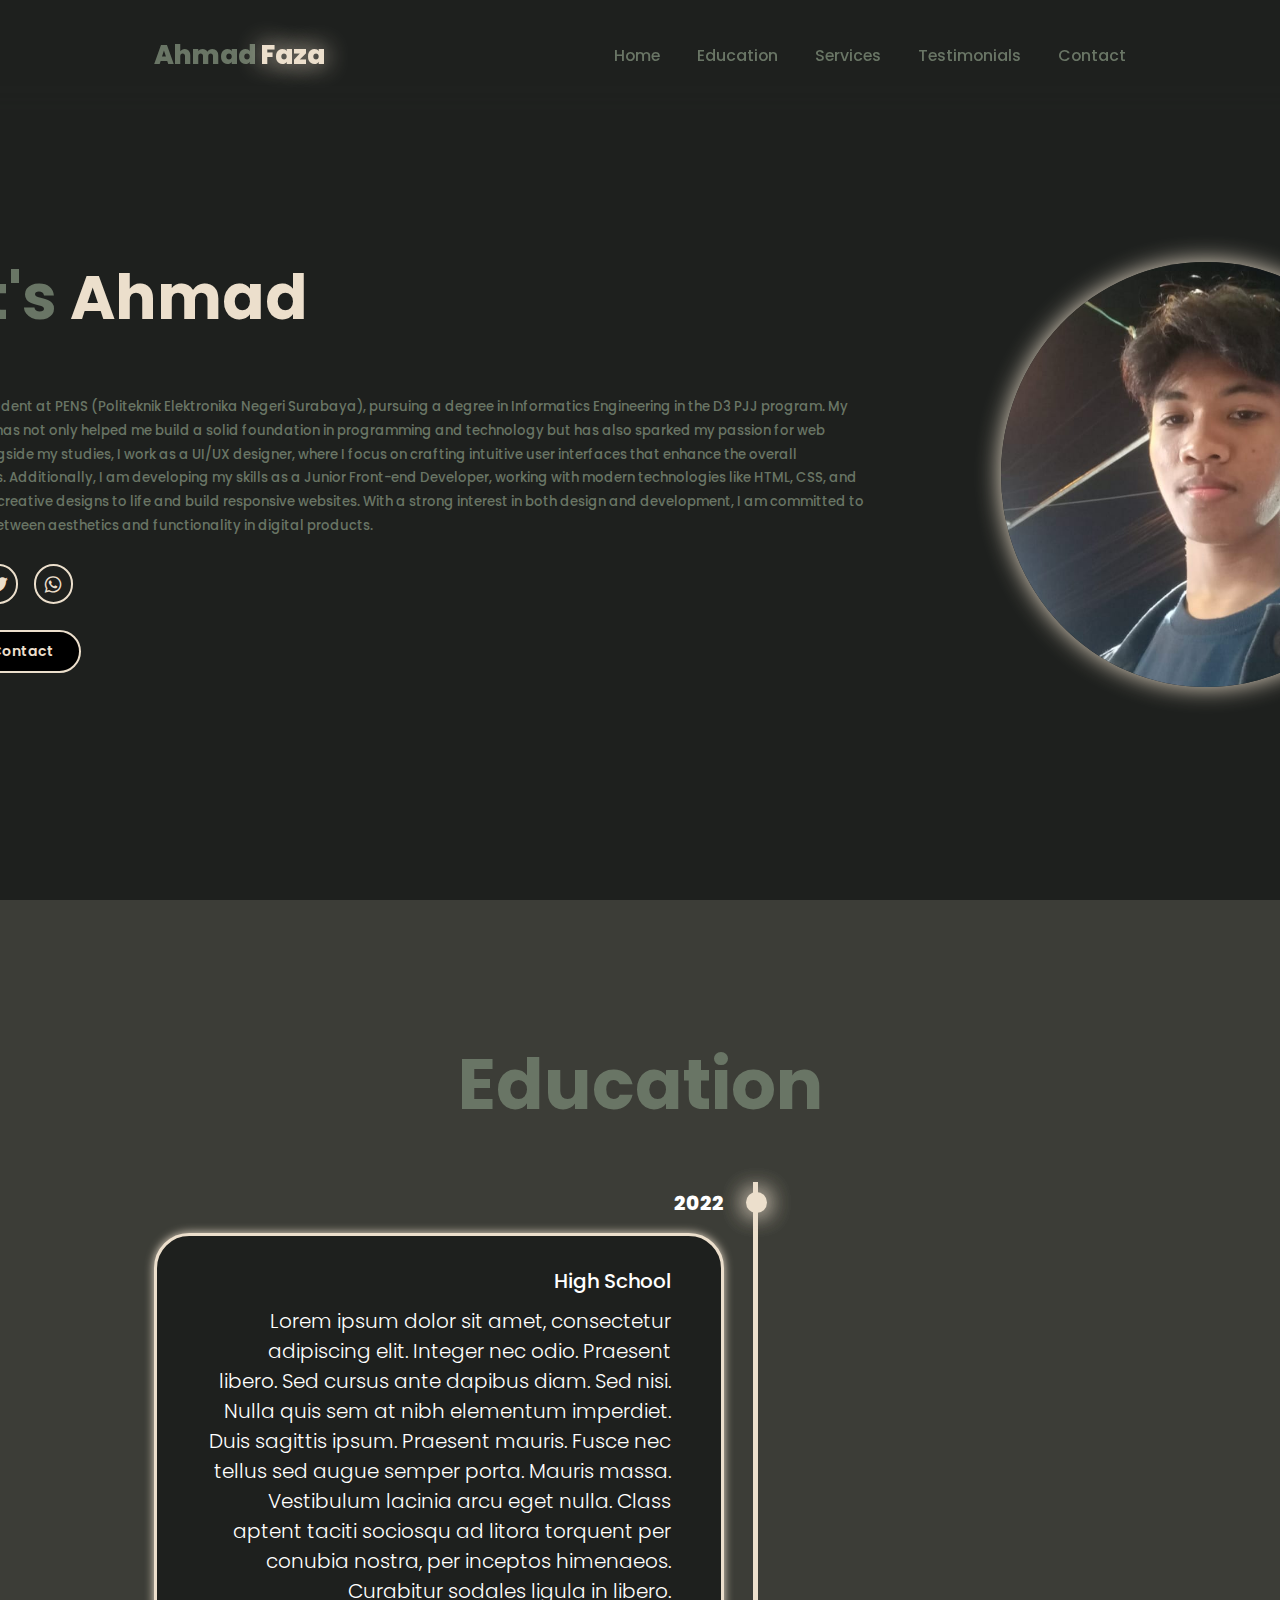
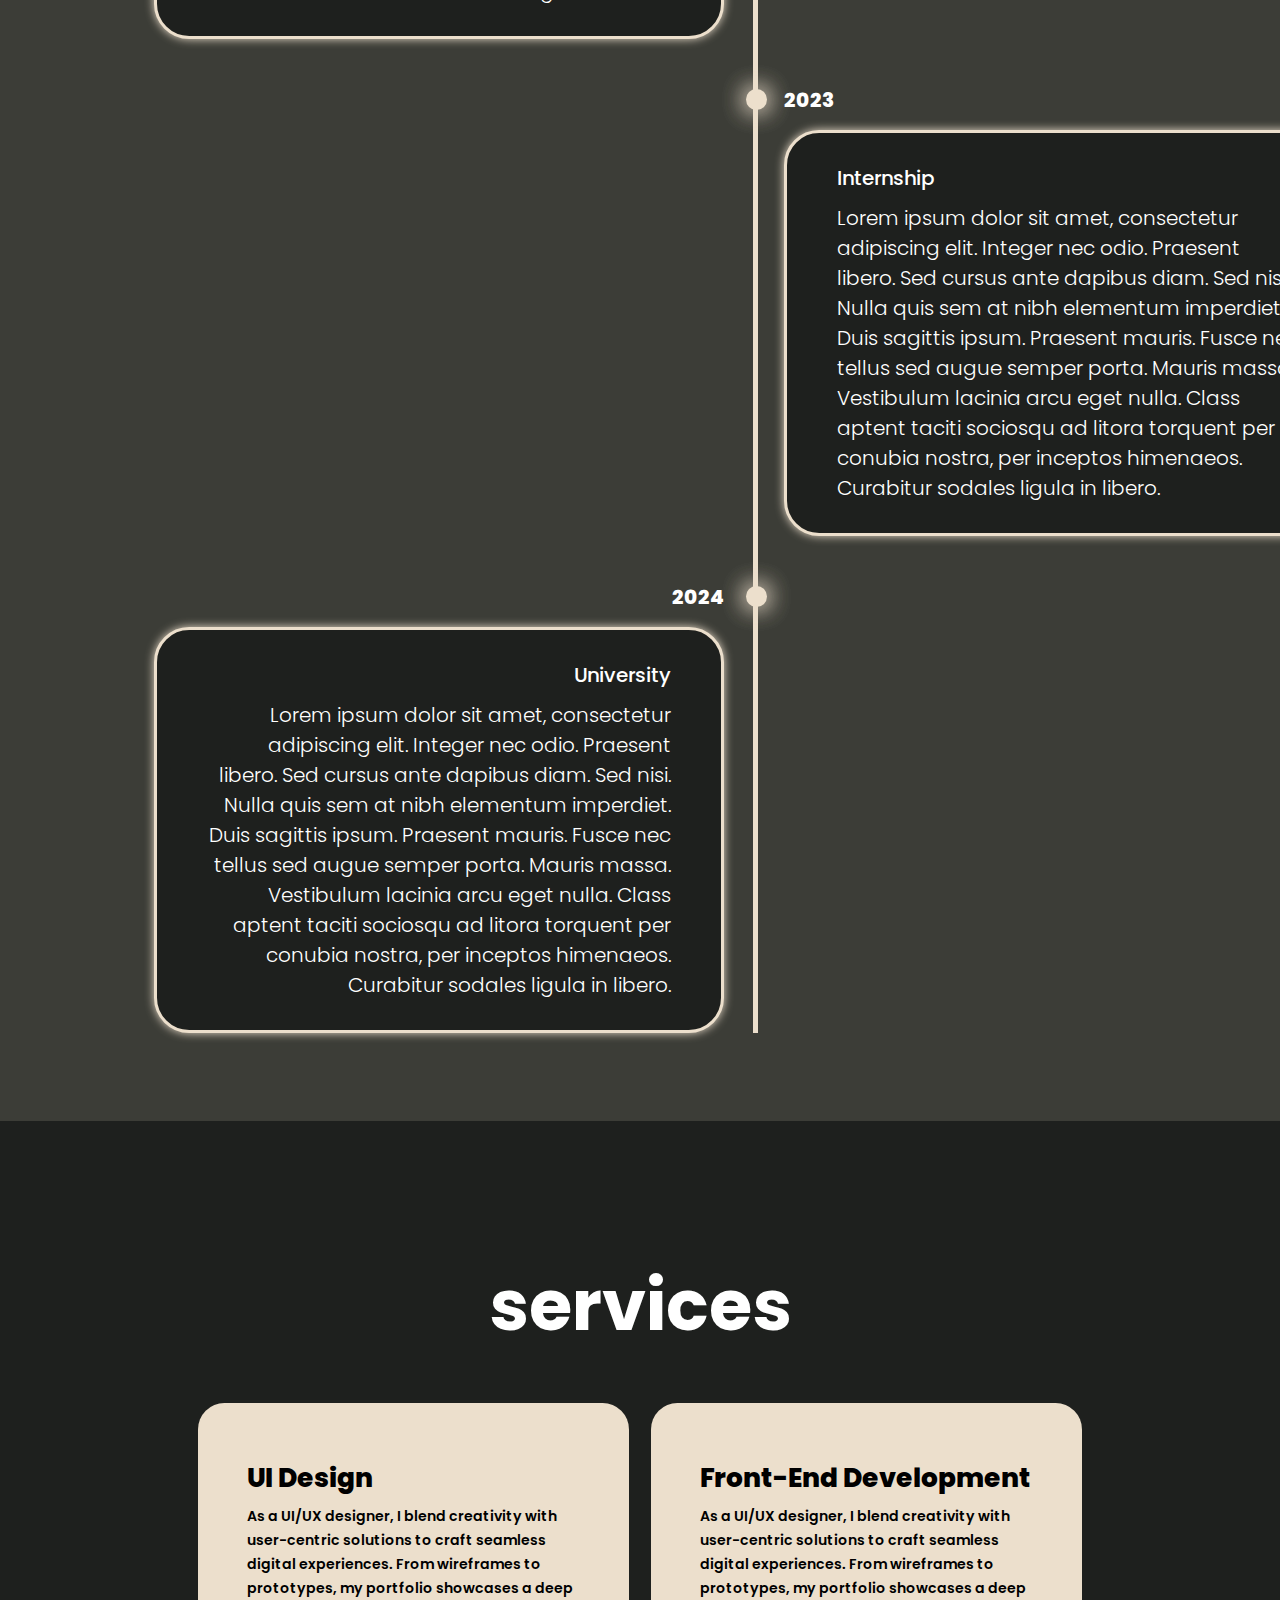
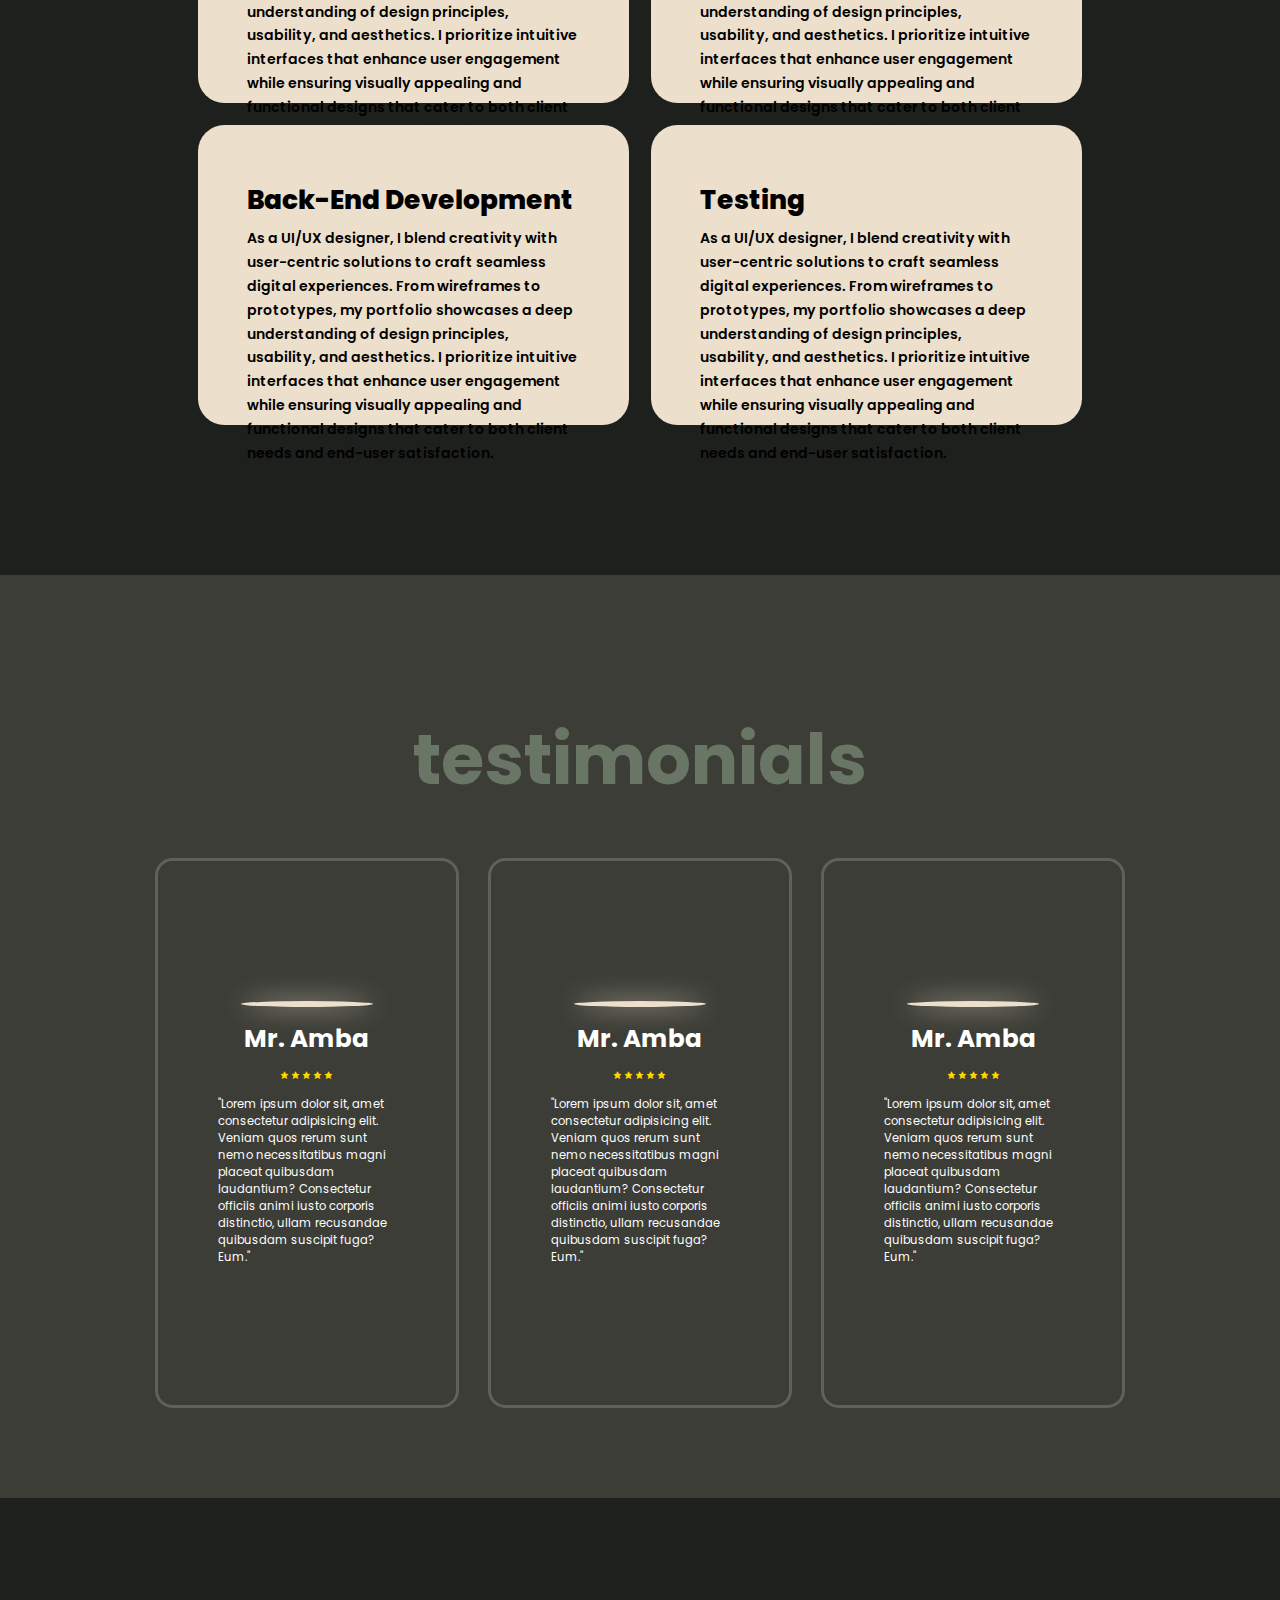
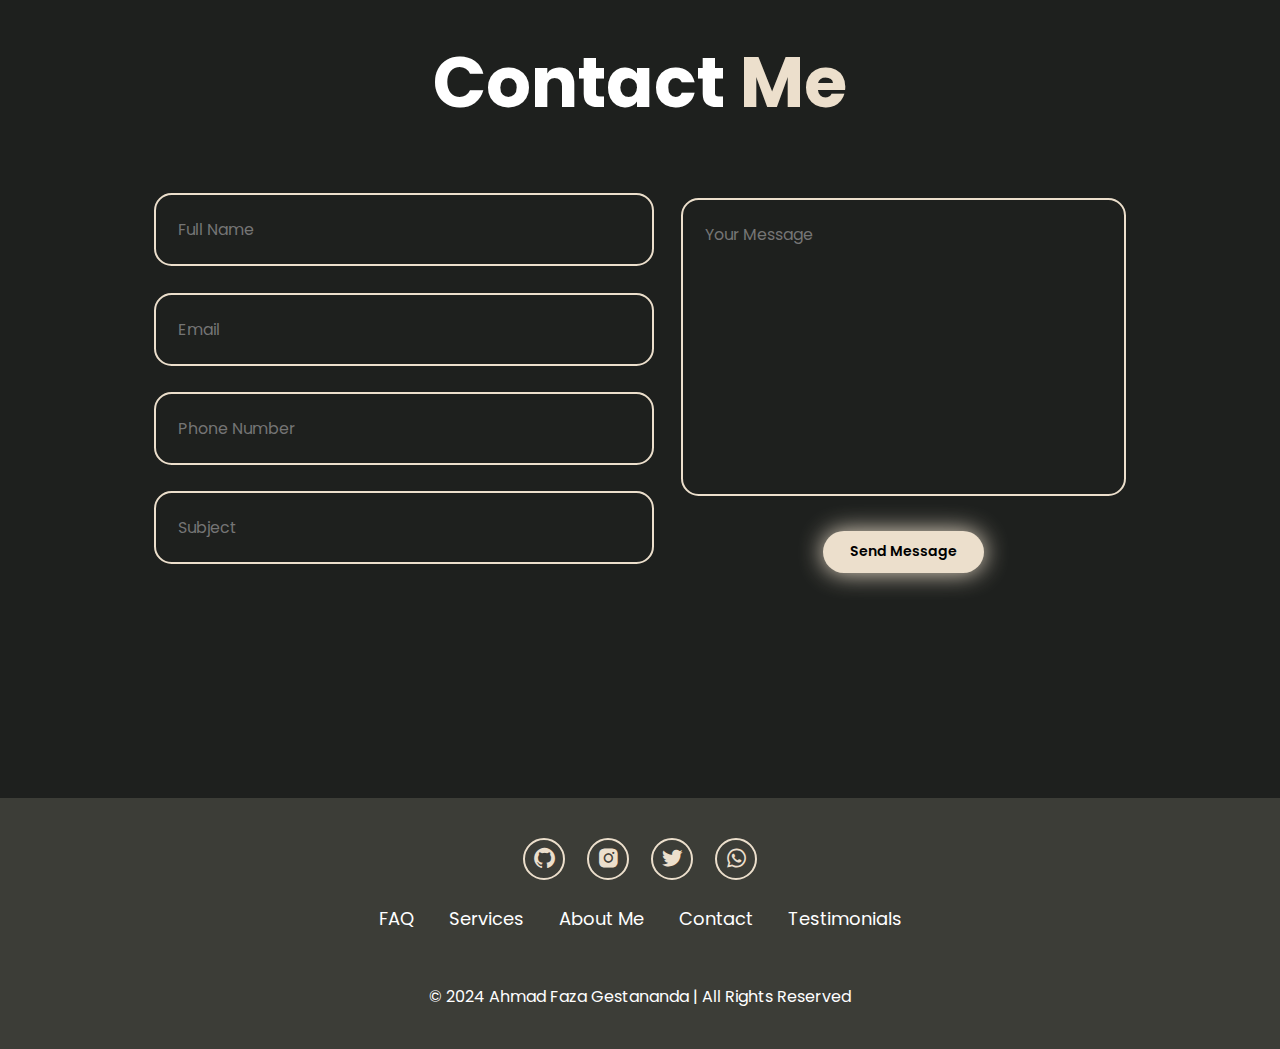
==== Portfolio/index.html @ e9281ce4 "Add files via upload" ====
<!DOCTYPE html>
<html lang="en">
<head>
    <meta charset="UTF-8">
    <meta name="viewport" content="width=device-width, initial-scale=1.0">
    <title>Portfolio Ahmad</title>
    <link rel="stylesheet" href="style.css">
    <link rel="shortcut icon" href="/image/SAMURAI-JEPANG-new-transformed.png" type="image/x-icon">
    <link href='https://unpkg.com/boxicons@2.1.4/css/boxicons.min.css' rel='stylesheet'>
    <link href="https://fonts.googleapis.com/css2?family=Poppins:wght@500&display=swap" rel="stylesheet">


</head>
<body>


    <header class="header">
        <a href="#home" class="logo">Ahmad
            <Span>Faza</Span>
            <!-- <Span>Gestananda</Span> -->
        </a>

        <i class='bx bx-menu' id="menu-icon"></i>

        <nav class="navbar">
            <a href="#home" class="active">Home</a>
            <a href="#education">Education</a>
            <a href="#services">Services</a>
            <a href="#testimonials">Testimonials</a>
            <a href="#contact" class="#contact">Contact</a>
        </nav>
    </header>

    <section class="home" id="home">
        <div class="home-content">
            <h1>Hi, It's <span>Ahmad</span></h1>
            <h3 class="text-animation">I'm a <span></span></h3>
            <p>I am currently a student at PENS (Politeknik Elektronika Negeri Surabaya), 
                pursuing a degree in Informatics Engineering in the D3 PJJ program. 
                My academic journey has not only helped me build a solid foundation in programming and technology but has also sparked my passion for web development. 
                Alongside my studies, I work as a UI/UX designer, where I focus on crafting intuitive user interfaces that enhance the overall experience for users. Additionally, I am developing my skills as a Junior Front-end Developer, working with modern technologies like HTML, CSS, and Bootstrap to bring creative designs to life and build responsive websites. With a strong interest in both design and development, I am committed to bridging the gap between aesthetics and functionality in digital products.
            </p>
            
            <div class="social-icons">
                <a href="https://github.com/Faza2006"><i class='bx bxl-github'></i></a>
                <a href="https://www.instagram.com/fazzcode.blade?igsh=MWFsMDFnem16bWNmMA=="><i class='bx bxl-instagram-alt' ></i></a>
                <a href=" https://x.com/dosnoventa7701?t=OQYWUBRiBU3Vfvsoy6D85w&s=08 "><i class='bx bxl-twitter' ></i></a>
                <a href="https://wa.me/6281913964742"><i class='bx bxl-whatsapp' ></i></a>
            </div>

            <div class="btn-group">
                <a href="#" class="btn">Hire</a>
                <a href="#contact" class="btn">Contact</a>
            </div>
        </div>

            <div class="home-img">
                <img src="image/lemmiting.jpg" alt="ambatukam rek">
            </div>

        
    </section>

    <section class="education" id="education">
        <h2 class="heading">Education</h2>

        <div class="timeline-items">

            <div class="timeline-item">
                <div class="timeline-dot"></div>
                    <div class="timeline-date">2022</div>
                    <div class="timeline-content">
                        <h3>High School</h3>
                        <p>Lorem ipsum dolor sit amet, 
                            consectetur adipiscing elit. 
                            Integer nec odio. Praesent libero. 
                            Sed cursus ante dapibus diam. 
                            Sed nisi. 
                            Nulla quis sem at nibh 
                            elementum imperdiet. 
                            Duis sagittis ipsum. Praesent mauris. 
                            Fusce nec tellus sed augue semper porta. 
                            Mauris massa. 
                            Vestibulum lacinia arcu eget nulla. 
                            Class aptent taciti sociosqu ad litora torquent per conubia nostra, 
                            per inceptos himenaeos. Curabitur sodales ligula in libero.</p>
                    </div>
                
            </div>

            <div class="timeline-item">
                <div class="timeline-dot"></div>
                    <div class="timeline-date">2023</div>
                    <div class="timeline-content">
                        <h3>Internship</h3>
                        <p>Lorem ipsum dolor sit amet, 
                            consectetur adipiscing elit. 
                            Integer nec odio. Praesent libero. 
                            Sed cursus ante dapibus diam. 
                            Sed nisi. 
                            Nulla quis sem at nibh 
                            elementum imperdiet. 
                            Duis sagittis ipsum. Praesent mauris. 
                            Fusce nec tellus sed augue semper porta. 
                            Mauris massa. 
                            Vestibulum lacinia arcu eget nulla. 
                            Class aptent taciti sociosqu ad litora torquent per conubia nostra, 
                            per inceptos himenaeos. Curabitur sodales ligula in libero.</p>
                    </div>
                
            </div>

            <div class="timeline-item">
                <div class="timeline-dot"></div>
                    <div class="timeline-date">2024</div>
                    <div class="timeline-content">
                        <h3>University</h3>
                        <p>Lorem ipsum dolor sit amet, 
                            consectetur adipiscing elit. 
                            Integer nec odio. Praesent libero. 
                            Sed cursus ante dapibus diam. 
                            Sed nisi. 
                            Nulla quis sem at nibh 
                            elementum imperdiet. 
                            Duis sagittis ipsum. Praesent mauris. 
                            Fusce nec tellus sed augue semper porta. 
                            Mauris massa. 
                            Vestibulum lacinia arcu eget nulla. 
                            Class aptent taciti sociosqu ad litora torquent per conubia nostra, 
                            per inceptos himenaeos. Curabitur sodales ligula in libero.</p>
                    </div>
                
            </div>

        </div>
    </section>

    <section class="services" id="services">
        <h2 class="heading">services</h2>

        <div class="services-container">
            <div class="service-box">
                <div class="service-info">
                    <h4>UI Design</h4>
                    <p>As a UI/UX designer, 
                        I blend creativity with user-centric 
                        solutions to craft seamless digital 
                        experiences. 
                        From wireframes to prototypes, 
                        my portfolio showcases a deep understanding 
                        of design principles, usability, 
                        and aesthetics. 
                        I prioritize intuitive interfaces 
                        that enhance user engagement while 
                        ensuring visually appealing and functional 
                        designs that cater to both client needs 
                        and end-user satisfaction.</p>
                </div>
            </div>

            <div class="service-box">
                <div class="service-info">
                    <h4>Front-End Development</h4>
                    <p>As a UI/UX designer, 
                        I blend creativity with user-centric 
                        solutions to craft seamless digital 
                        experiences. 
                        From wireframes to prototypes, 
                        my portfolio showcases a deep understanding 
                        of design principles, usability, 
                        and aesthetics. 
                        I prioritize intuitive interfaces 
                        that enhance user engagement while 
                        ensuring visually appealing and functional 
                        designs that cater to both client needs 
                        and end-user satisfaction.</p>
                </div>
            </div>

            <div class="service-box">
                <div class="service-info">
                    <h4>Back-End Development</h4>
                    <p>As a UI/UX designer, 
                        I blend creativity with user-centric 
                        solutions to craft seamless digital 
                        experiences. 
                        From wireframes to prototypes, 
                        my portfolio showcases a deep understanding 
                        of design principles, usability, 
                        and aesthetics. 
                        I prioritize intuitive interfaces 
                        that enhance user engagement while 
                        ensuring visually appealing and functional 
                        designs that cater to both client needs 
                        and end-user satisfaction.</p>
                </div>
            </div>

            <div class="service-box">
                <div class="service-info">
                    <h4>Testing</h4>
                    <p>As a UI/UX designer, 
                        I blend creativity with user-centric 
                        solutions to craft seamless digital 
                        experiences. 
                        From wireframes to prototypes, 
                        my portfolio showcases a deep understanding 
                        of design principles, usability, 
                        and aesthetics. 
                        I prioritize intuitive interfaces 
                        that enhance user engagement while 
                        ensuring visually appealing and functional 
                        designs that cater to both client needs 
                        and end-user satisfaction.</p>
                </div>
            </div>
        </div>
    </section>

    <section class="testimonials" id="testimonials">
        <div class="testimonials-box">
            <h2 class="heading">testimonials</h2>
            <div class="wrapper">
                <div class="testimonials-item">
                    <img src="/image/ambatukam.png" alt="">
                    <h2>Mr. Amba</h2>
                    <div class="rating">
                        <i class='bx bxs-star' id="star"></i>
                        <i class='bx bxs-star' id="star"></i>
                        <i class='bx bxs-star' id="star"></i>
                        <i class='bx bxs-star' id="star"></i>
                        <i class='bx bxs-star' id="star"></i>
                    </div>
                    <p>
                        "Lorem ipsum dolor sit, amet consectetur adipisicing elit. 
                        Veniam quos rerum sunt nemo necessitatibus magni placeat 
                        quibusdam laudantium? Consectetur officiis animi iusto 
                        corporis distinctio, ullam recusandae quibusdam suscipit fuga? 
                        Eum."
                    </p>
                </div>
                <div class="testimonials-item">
                    <img src="/image/ambatukam.png" alt="">
                    <h2>Mr. Amba</h2>
                    <div class="rating">
                        <i class='bx bxs-star' id="star"></i>
                        <i class='bx bxs-star' id="star"></i>
                        <i class='bx bxs-star' id="star"></i>
                        <i class='bx bxs-star' id="star"></i>
                        <i class='bx bxs-star' id="star"></i>
                    </div>
                    <p>
                        "Lorem ipsum dolor sit, amet consectetur adipisicing elit. 
                        Veniam quos rerum sunt nemo necessitatibus magni placeat 
                        quibusdam laudantium? Consectetur officiis animi iusto 
                        corporis distinctio, ullam recusandae quibusdam suscipit fuga? 
                        Eum."
                    </p>
                </div>
                <div class="testimonials-item">
                    <img src="/image/ambatukam.png" alt="">
                    <h2>Mr. Amba</h2>
                    <div class="rating">
                        <i class='bx bxs-star' id="star"></i>
                        <i class='bx bxs-star' id="star"></i>
                        <i class='bx bxs-star' id="star"></i>
                        <i class='bx bxs-star' id="star"></i>
                        <i class='bx bxs-star' id="star"></i>
                    </div>
                    <p>
                        "Lorem ipsum dolor sit, amet consectetur adipisicing elit. 
                        Veniam quos rerum sunt nemo necessitatibus magni placeat 
                        quibusdam laudantium? Consectetur officiis animi iusto 
                        corporis distinctio, ullam recusandae quibusdam suscipit fuga? 
                        Eum."
                    </p>
                </div>
            </div>

        </div>
    </section>

    <section class="contact" id="contact">
        <h2 class="heading">Contact <span>Me</span></h2>
        <form action="">
            <div class="input-group">
                <div class="input-box">
                    <input type="text" placeholder="Full Name">
                    <input type="email" placeholder="Email">
                </div>

                <div class="input-box">
                    <input type="number" placeholder="Phone Number">
                    <input type="text" placeholder="Subject">
                </div>
            </div>

            <div class="input-group2">
                <textarea name="" id="" cols="30" rows="10" placeholder="Your Message"></textarea>
                <input type="submit" value="Send Message" class="btn">
            </div>
        </form>
    </section>

    <footer class="footer">
        <div class="social">
            <a href="https://github.com/Faza2006"><i class='bx bxl-github'></i></a>
            <a href="https://www.instagram.com/fazzcode.blade?igsh=MWFsMDFnem16bWNmMA=="><i class='bx bxl-instagram-alt' ></i></a>
            <a href=" https://x.com/dosnoventa7701?t=OQYWUBRiBU3Vfvsoy6D85w&s=08 "><i class='bx bxl-twitter' ></i></a>
            <a href="https://wa.me/6281913964742"><i class='bx bxl-whatsapp' ></i></a>
        </div>

        <ul class="list">
            <li>
                <a href="#">FAQ</a>
            </li>

            <li>
                <a href="#">Services</a>
            </li>

            <li>
                <a href="#">About Me</a>
            </li>
            

            <li>
                <a href="#">Contact</a>
            </li>
            

            <li>
                <a href="#">Testimonials</a>
            </li>
            
        </ul>
        <p class="copyright">
            © 2024 Ahmad Faza Gestananda | All Rights Reserved
        </p>
    </footer>

    <script src="script.js"></script>

</body>
</html>
---- Portfolio/style.css ----
* {
    margin: 0;
    padding: 0;
    box-sizing: border-box;
    text-decoration: none;
    border: none;
    outline: none;
    scroll-behavior: smooth;
    font-family: "Poppins", sans-serif;
}

:root{
    --bg-color: #1E201E;
    --second-bg-color: #3C3D37;
    --text-color: #697565;
    --main-color: #ECDFCC;
}

html{
    font-size: 60%;
    overflow-x: hidden;
}

body{
    background: var(--bg-color);
    color: var(--text-color);
}

.header{
    position: fixed;
    top: 0;
    width: 100%;
    padding: 4rem 12% 4rem;
    background: rgba(0, 0, 0, 0);
    backdrop-filter: blur(10px);
    display: flex;
    justify-content: space-between;
    align-items: center;
    z-index: 5;
}

.logo{
    font-size: 3rem;
    color: var(--text-color);
    font-weight: 800;
    cursor: pointer;
    transition: 0.3 ease;
}

.logo:hover {
    transform: scale(1.1);
}

.logo span{
    text-shadow: 0 0 25px var(--main-color);
}

.navbar a{
    font-size: 1.8rem;
    color: var(--text-color);
    margin-left: 4rem;
    font-weight: 500;
    transition: 0.3 ease;
    border-bottom: 3px solid transparent;
}

.navbar a:hover,
.navbar a:active{
    color: var(--main-color);
    border-bottom: 3px solid transparent;
}

#menu-icon{
    font-size: 3.6rem;
    color: var(--main-color);
    display: none;
}

section{
    min-height: 100vh;
    padding: 10rem 12% 10rem;
}

.home{
    display: flex;
    align-items: center;
    justify-content: center;
    gap: 15rem;
}

.home-content{
    display: flex;
    flex-direction: column;
    align-items: baseline;
    text-align: left;
    justify-content: center;
    margin-top: 3rem;
}

span{
    color: var(--main-color);
}

.logo span{
    color: var(--main-color);
}

.home-content h3{
    margin-bottom: 2rem;
    margin-top: 1rem;
    font-size: 3rem;
}

.home-content h1{
    font-size: 7rem;
    font-weight: 700;
    margin-top: 1.5rem;
    line-height: 1;
}

.home-img{
    border-radius: 50%;
}

.home-img img{
    position: relative;
    top: 3rem;
    width: 32vw;
    border-radius: 50%;
    box-shadow: 0 0 25px var(--main-color);
    cursor: pointer;
    transition: 0.4s ease-in-out;
}

.home-img img:hover{
    box-shadow: 0 0 25px var(--main-color),
                0 0 50px var(--main-color),
                0 0 100px var(--main-color),;
}

.home-content p{
    font-size: 1.5rem;
    font-weight: 500;
    line-height: 1.8;
    min-width: 1000px;
}

.social-icons a{
    display: inline-flex;
    justify-content: center;
    align-items: center;
    width: 4.5rem;
    height: 4.5rem;
    background: transparent;
    border: 2px solid var(--main-color);
    font-size: 2.5rem;
    border-radius: 50%;
    color: var(--main-color);
    margin: 3rem 1.5rem 3rem 0;
    transition: 0.3s ease-in-out;
}

.social-icons a:hover{
    color: var(--text-color);
    transform: scale(1.3)translateY(-5px);
    box-shadow: 0 0 25px var(--main-color);
    background-color: var(--main-color);
}

.btn{
    display: inline-block;
    padding: 1rem 2.8rem;
    background: var(--main-color);
    box-shadow: 0 0 25px var(--main-color);
    border-radius: 4rem;
    font-size: 1.6rem;
    color: black;
    border: 2px solid transparent;
    letter-spacing: 0.1 rem;
    font-weight: 600;
    transition: 0.3s ease-in-out;
    cursor: pointer;
}

.btn:hover{
    transform: scale(1.05);
    box-shadow: 0 0 50px var(--main-color);
}

.btn-group{
    display: flex;
    align-items: center;
    gap: 1.5rem;
}

.btn-group a:nth-of-type(2){
    background-color: black;
    color: var(--main-color);
    border: 2px solid var(--main-color);
    box-shadow: 0 0 25px transparent;
}

.btn-group a:nth-of-type(2):hover{
    box-shadow: 0 0 25px var(--main-color);
    background-color: var(--main-color);
    color: black;
}

.text-animation{
    font-size: 34px;
    font-weight: 600;
    min-width: 280px;
    white-space: nowrap;
}

.text-animation span{
    position: relative;
}

.text-animation span::before{
    content: "Junior Programmer";
    color: var(--main-color);
    animation: words 20s infinite;
}

.text-animation span::after{
    content: "";
    background-color: var(--bg-color);
    position: absolute;
    width: calc(100% + 8px);
    height: 100%;
    border-left: 3px solid var(--bg-color);
    right: -8px;
    animation: cursor 0.8s infinite, typing 20s steps(18) infinite;
}
@keyframes cursor{
    to{
        border-left: 2px solid var(--main-color);
    }
}
@keyframes words{
    0%,
    20%{
        content: "Front-End Developer";
    }
    21%,
    40%{
        content: "UI / UX Designer";
    }
    41%,
    60%{
        content: "Web Designer";
    }
    61%,
    80%{
        content: "Poster Maker";
    }
    81%,
    100%{
        content: "Web Developer";
    }
}
@keyframes typing{
    10%,
    15%,
    30%,
    35%,
    50%,
    55%,
    70%,
    75%,
    90%,
    95%{
        width: 0;
    }
    5%,
    20%,
    25%,
    40%,
    45%,
    60%,
    65%,
    80%,
    85%{
        width: calc(100% + 8px);
    }

}

.heading{
    font-size: 8rem;
    text-align: center;
    margin: 5rem 0;
}

.education{
    pad: 100px 15px;
    background: var(--second-bg-color);
}

.education h2{
    margin-bottom: 5rem;
}

.timeline-items{
    min-width: 1200px;
    margin: auto;
    display: flex;
    flex-wrap: wrap;
    position: relative;
}

.timeline-items::before{
    content: "";
    position: absolute;
    width: 5px;
    height: 100%;
    background-color: var(--main-color);
    left: calc(50% - 1px);
}

.timeline-item{
    margin-bottom: 40px;
    width: 100%;
    position: relative;
}

.timeline-item:last-child{
    margin-bottom: 0;
}

.timeline-item:nth-child(odd){
    padding-right: calc(50% + 30px);
    text-align: right;
}

.timeline-item:nth-child(even){
    padding-left: calc(50% + 30px);
}

.timeline-dot{
    height: 21px;
    width: 21px;
    background-color: var(--main-color);
    box-shadow: 0 0 25px var(--main-color),
                0 0 25px var(--main-color);
    position: absolute;
    left: calc(50% - 8px);
    border-radius: 50%;
    top: 10px;
}

.timeline-date{
    font-size: 20px;
    font-weight: 800;
    color: white;
    margin: 6px 0 15px;
}

.timeline-content{
    background-color: var(--bg-color);
    border: 3px solid var(--main-color);
    padding: 30px 50px;
    border-radius: 4rem;
    box-shadow: 0 0 10px var(--main-color);
    cursor: pointer;
    transition: 0.3s ease-in-out;
}

.timeline-content:hover{
    transform: scale(1.05);
    box-shadow: 0 0 25px var(--main-color);
}

.timeline-content h3{
    font-size: 20px;
    color: white;
    margin: 0 0 10px;
    font-weight: 500;
}

.timeline-content p{
    color: white;
    font-size: 20px;
    font-weight: 300;
}

::-webkit-scrollbar{
    width: 15px;
}

::-webkit-scrollbar-thumb{
    background-color: var(--main-color);
}

::-webkit-scrollbar-track{
    background-color: var(--bg-color);
    width: 50px;
}

.services{
    background: var(--bg-color);
    color: black;
}

.services h2{
    margin-bottom: 5rem;
    color: white;
}

.services-container{
    display: grid;
    grid-template-columns: repeat(2,1fr);
    align-items: center;
    gap: 2.5rem;
}

.service-box{
    background-color: var(--main-color);
    height: 300px;
    border-radius: 3rem;
    border: 5px solid transparent;
    cursor: pointer;
    transition: 0.4s ease-in-out;
}

.service-box:hover{
    background: white;
    color: black;
    border: 5px solid var(--main-color);
    transform: scale(1.03);
}

.service-box .service-info{
    display: flex;
    flex-direction: column;
    text-align: left;
    max-height: 200px;
    justify-content: left;
    align-items: baseline;
    padding: 5rem 5rem;
}

.service-info h4{
    font-size: 3rem;
    font-weight: 800;
    line-height: 2;
}

.service-info p{
    font-size: 1.6rem;
    font-weight: 600;
    max-height: 100px;
    line-height: 1.7;
    margin: auto;
}

.testimonials{
    background: var(--second-bg-color);
}

.testimonials-box{
    background-size: cover;
    display: flex;
    align-items: center;
    justify-content: center;
    flex-direction: column;
}

.testimonials .heading{
    margin-bottom: 5rem;
}

.testimonials-box img{
    width: 15rem;
    border-radius: 50%;
    border: 3px solid var(--main-color);
    box-shadow: 0 0 25px var(--main-color);
}

.wrapper{
    display: grid;
    grid-template-columns: repeat(3, 1fr);
    gap: 3rem;
}

.testimonials-item{
    min-height: 550px;
    max-width: 450px;
    background: rgba(0, 0, 0, 0);
    border: 3px solid rgba(238, 238, 238, 0.2);
    border-radius: 2rem;
    margin: 0.2rem;
    padding: 30px 60px;
    cursor: pointer;
    display: flex;
    flex-direction: column;
    align-items: center;
    justify-content: center;
    gap: 1.5rem;
    color: white;
    transition: 0.4s ease-in-out;
}

.testimonials-item:hover{
    border: 3px solid var(--main-color);
    transform: translateY(-10px)scale(1.03);
    box-shadow: 0 0 5px var(--main-color);
}

.testimonials-item h2{
    font-size: 2.8rem;
}

.testimonials-item p{
    font-size: 1.3rem;
}

#star{
    color: gold;
}

.contact{
    background-color: var(--bg-color);
}

.contact h2{
    margin-bottom: 3rem;
    color: white;
}

.contact form{
    display: flex;
    align-items: center;
    gap: 3rem;
    margin: 5rem auto;
    text-align: center;
}

.contact form .input-box{
    display: flex;
    justify-content: center;
    flex-wrap: wrap;
}

.contact form .input-box input,
.contact form textarea{
    width: 100%;
    padding: 2.5rem;
    font-size: 1.8rem;
    color: var(--text-color);
    background: var(--bg-color);
    border-radius: 2rem;
    border: 2px solid var(--main-color);
    margin: 1.5rem 0;
    resize: none;
}

.contact form .btn{
    margin-top: 2rem;
}

.footer{
    position: relative;
    bottom: 0;
    width: 100%;
    padding: 40px 0;
    background-color: var(--second-bg-color);
}

.footer .social{
    text-align: center;
    padding-bottom: 25px;
    color: var(--main-color);
}

.footer .social a{
    font-size: 25px;
    color: var(--main-color);
    border: 2px solid var(--main-color);
    width: 42px;
    height: 42px;
    line-height: 42px;
    display: inline-block;
    text-align: center;
    border-radius: 50%;
    margin: 0 10px;
    transition: 0.3s ease-in-out;
}

.footer .social a:hover{
    transform: scale(1.2)translateY(-10px);
    background-color: var(--main-color);
    color: black;
    box-shadow: 0 0 25px var(--main-color);
}

.footer ul{
    margin-top: 0;
    padding: 0;
    font-size: 18px;
    line-height: 1.6;
    margin-bottom: 0;
    text-align: center;
}

.footer ul li a{
    color: white;
    border-bottom: 3px solid transparent;
    transition: 0.3s ease-in-out;
}

.footer ul li a:hover{
    border-bottom: 3px solid var(--main-color);
}

.footer ul li{
    display: inline-block;
    padding: 0 15px;
}

.footer .copyright{
    margin-top: 50px;
    text-align: center;
    font-size: 16px;
    color: white;
}

@media(max-width:1285px) {
    html{
        font-size: 55%;
    }
    .services-container{
        padding-bottom: 7rem;
        grid-template-columns: repeat(2,1fr);
        margin: 0 5rem;
    }
}

@media(max-width:991px){
    header{
        padding: 2rem 3%;
    }
    section{
        padding: 10rem 3% 2rem;
    }
    .timeline-items::before{
        left: 7px;
    }
    .timeline-item:nth-child(odd){
        padding-right: 0;
    }
    .timeline-item:nth-child(odd),
    .timeline-item:nth-child(even){
        padding-left: 37px;
    }
    .timeline-dot{
        left: 0;
    }
    .services{
        padding-bottom: 7rem;
    }
    .testimonials .wrapper{
        grid-template-columns: repeat(1,1fr);
    }
}
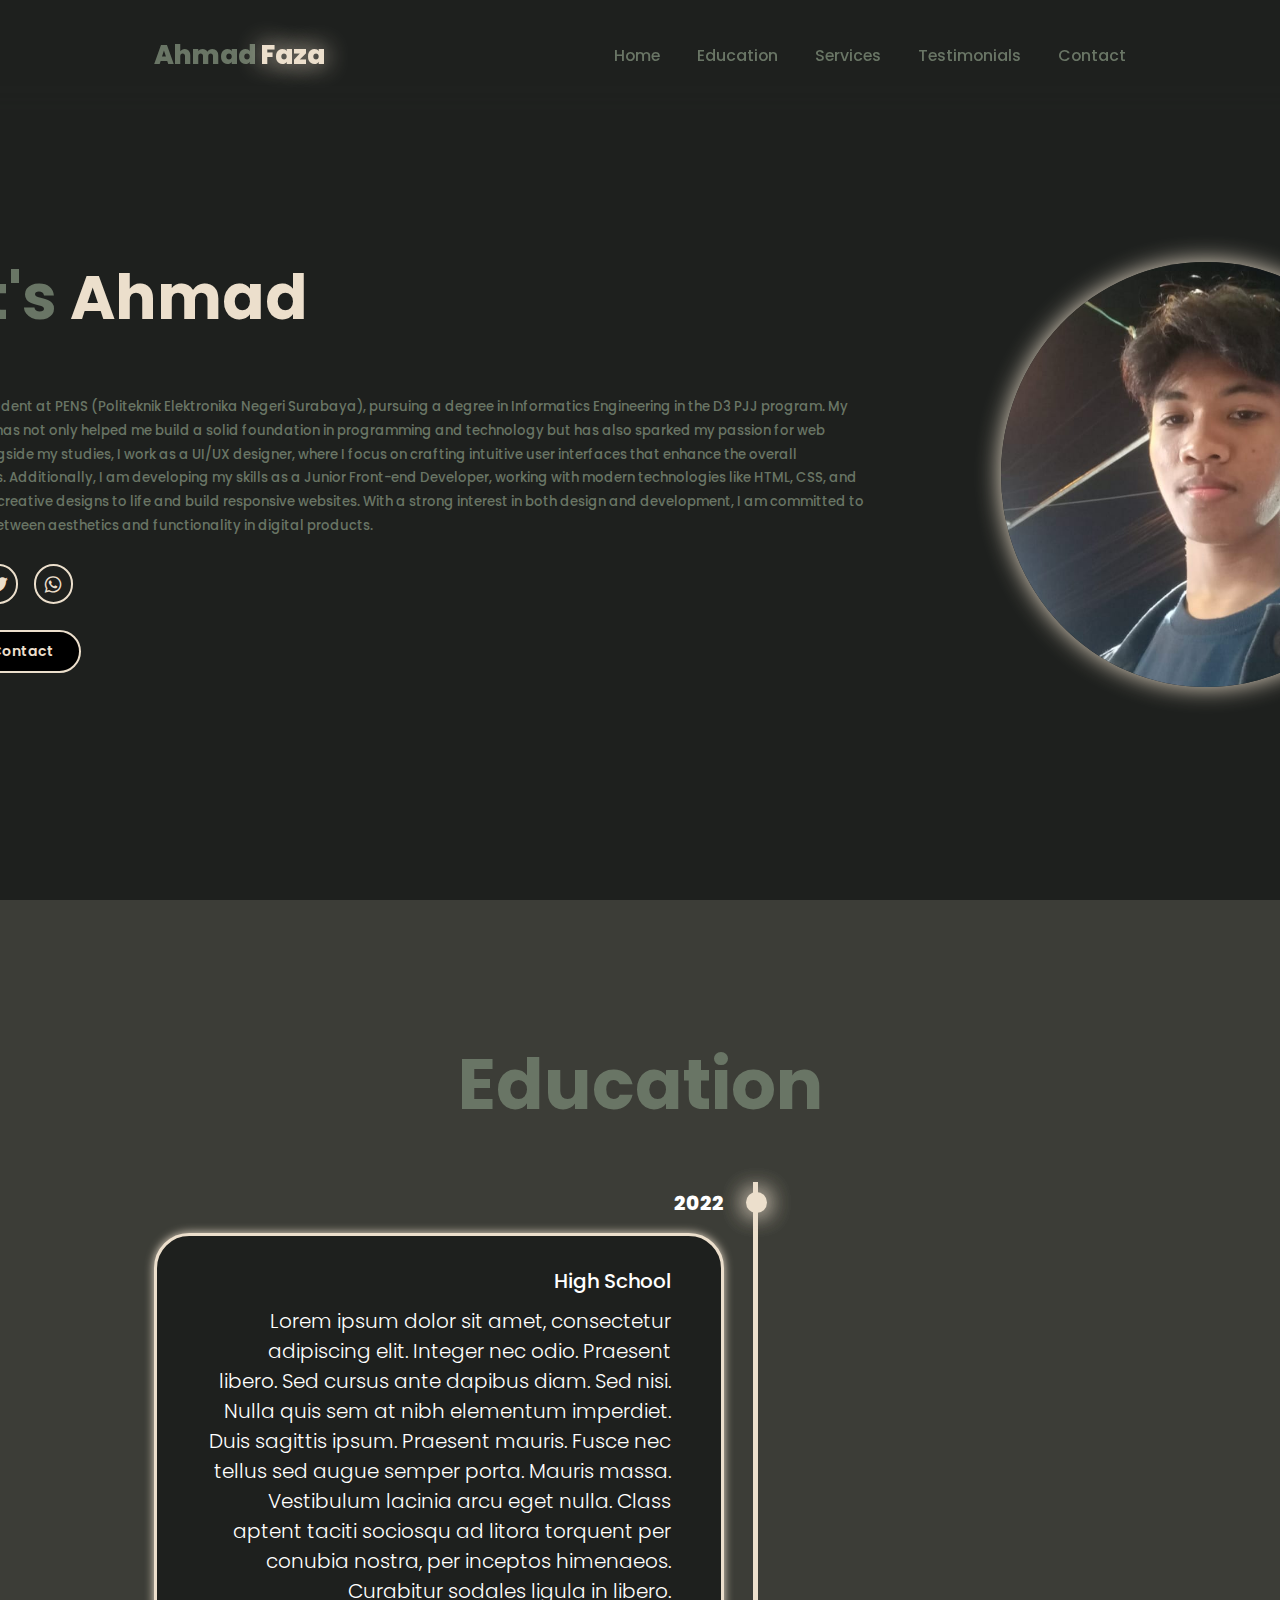
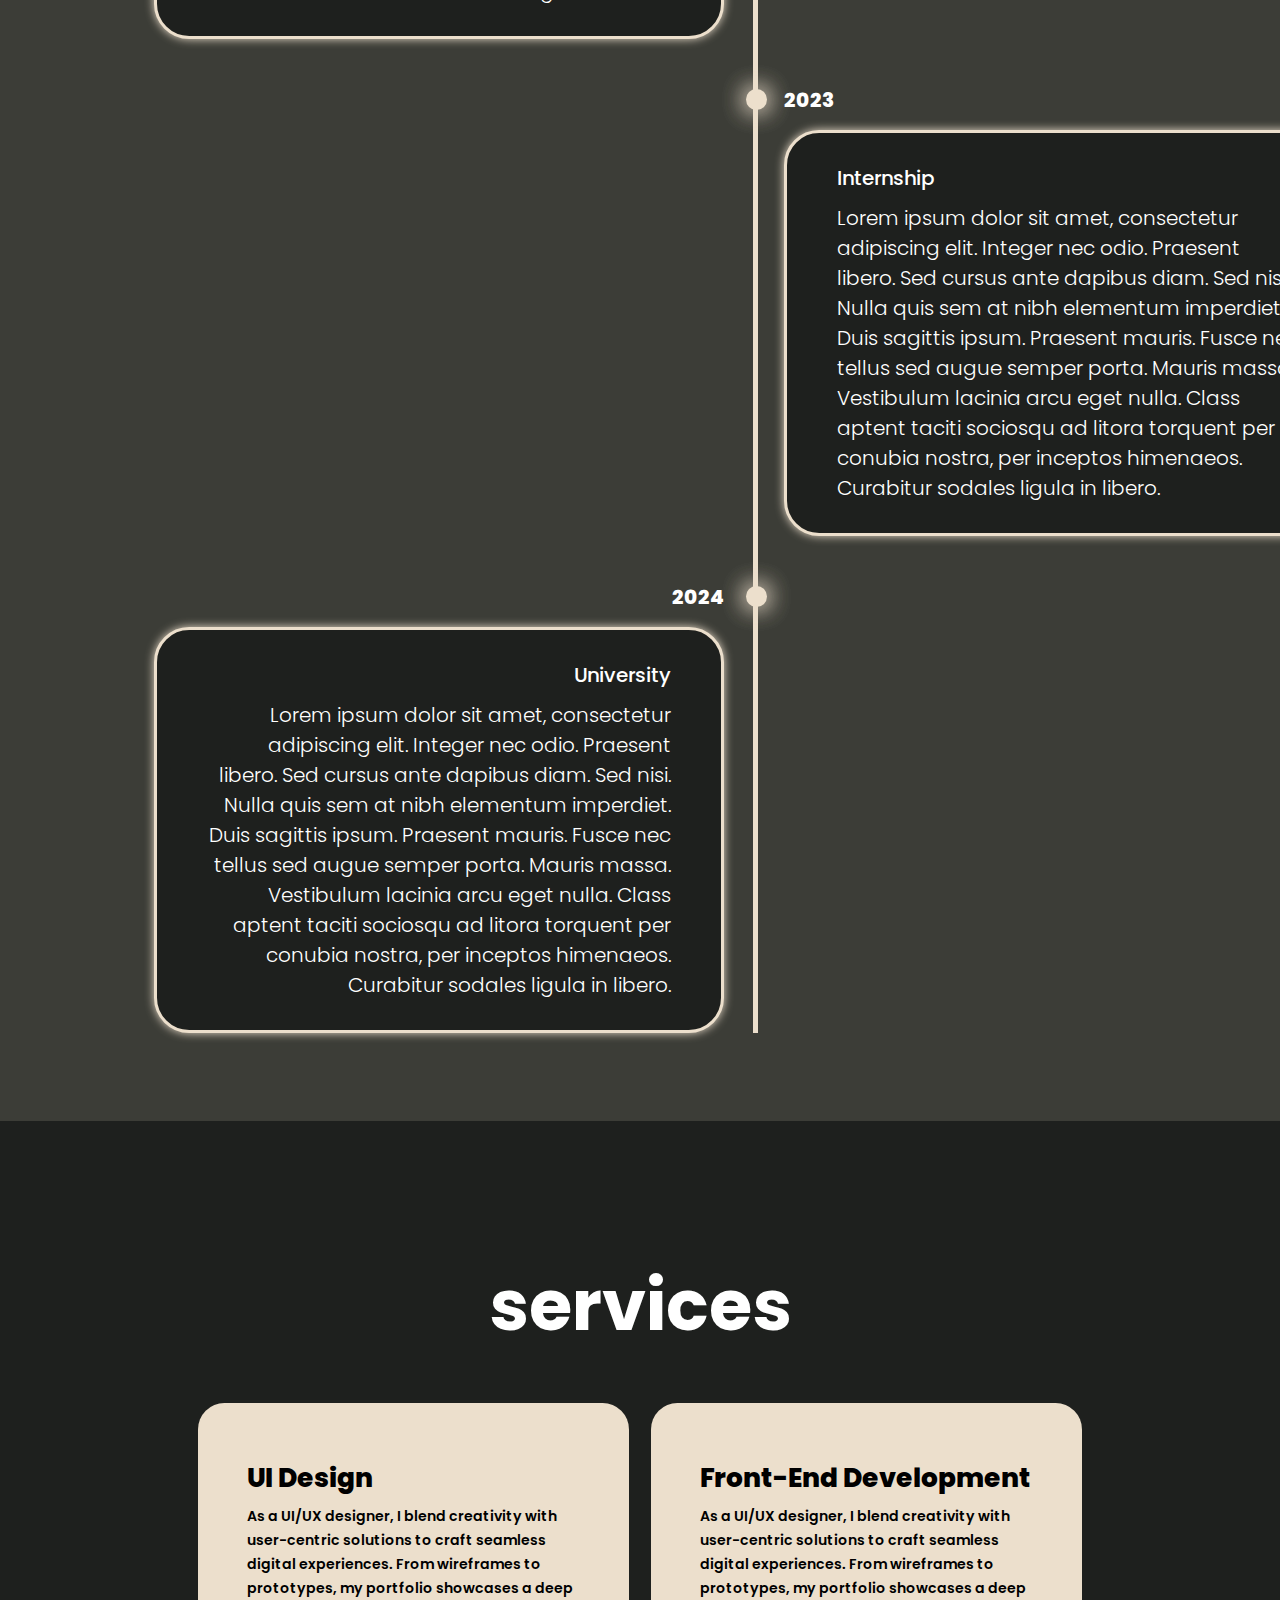
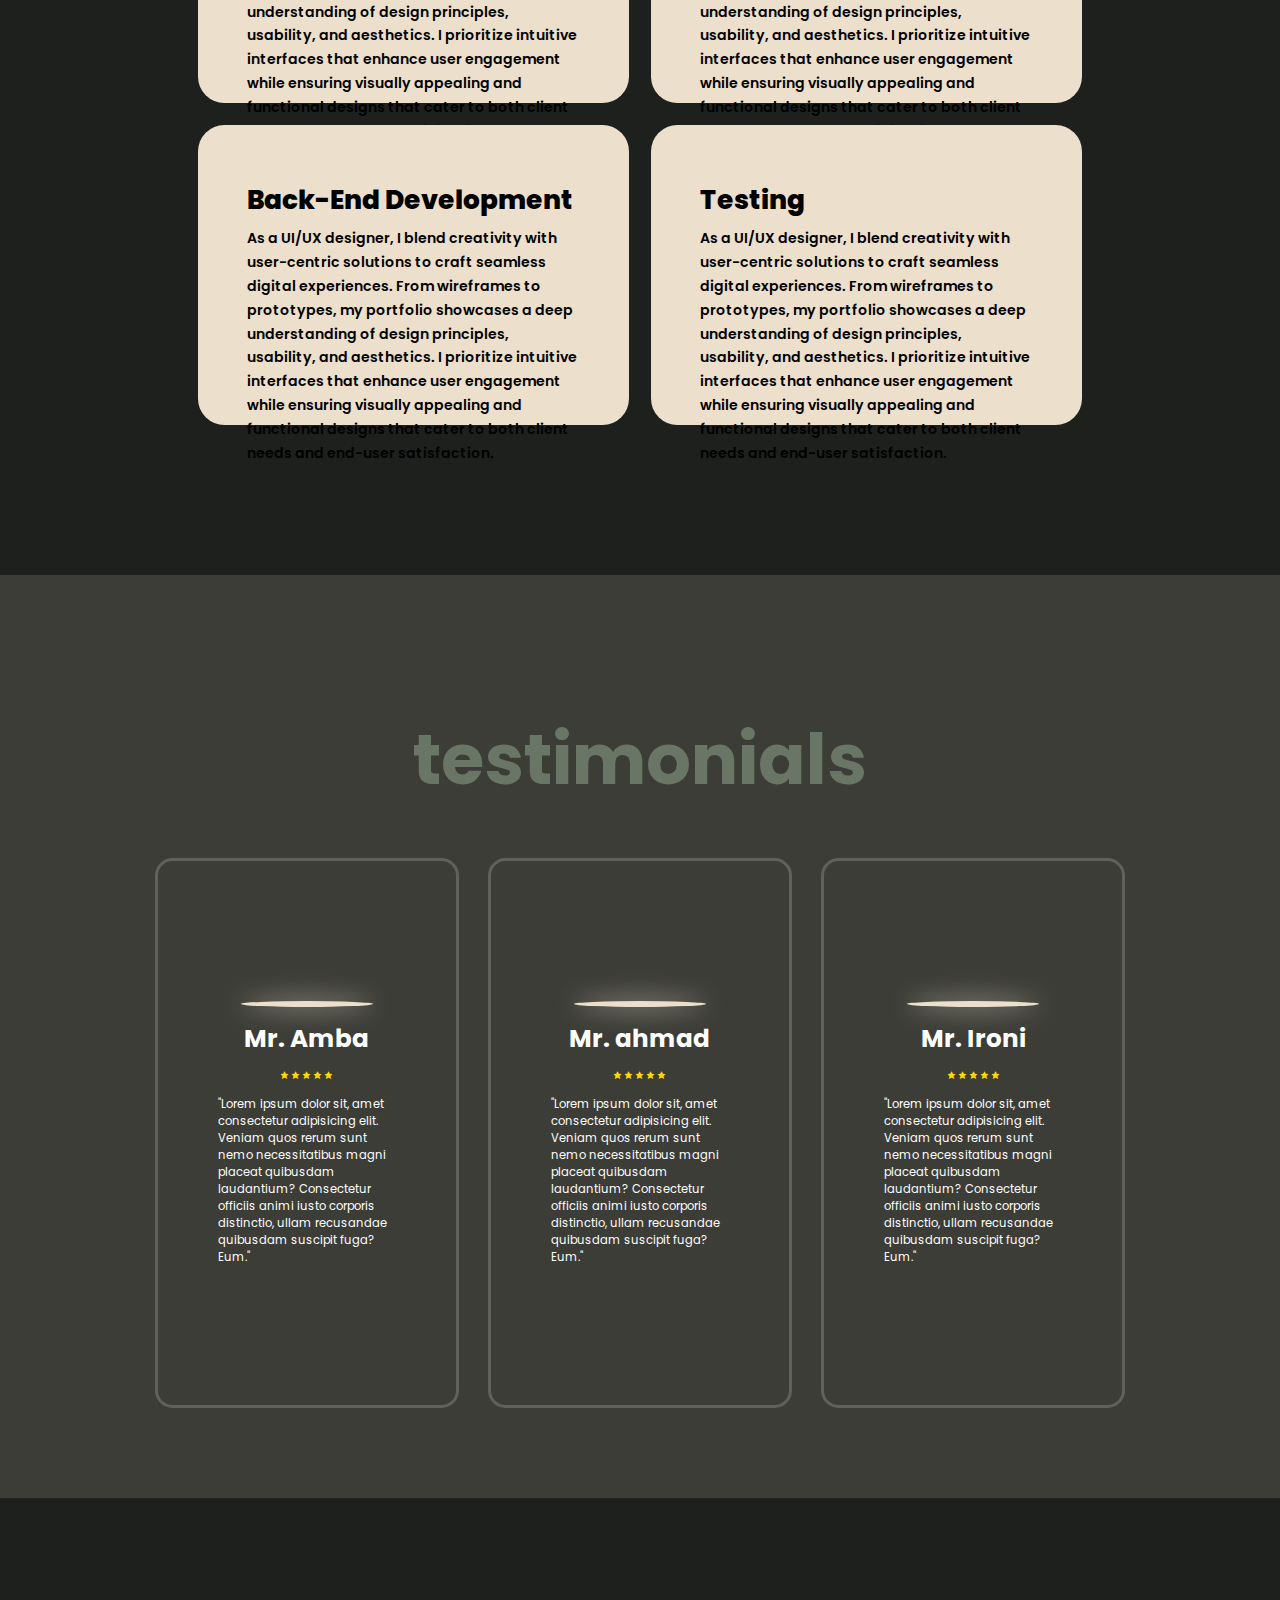
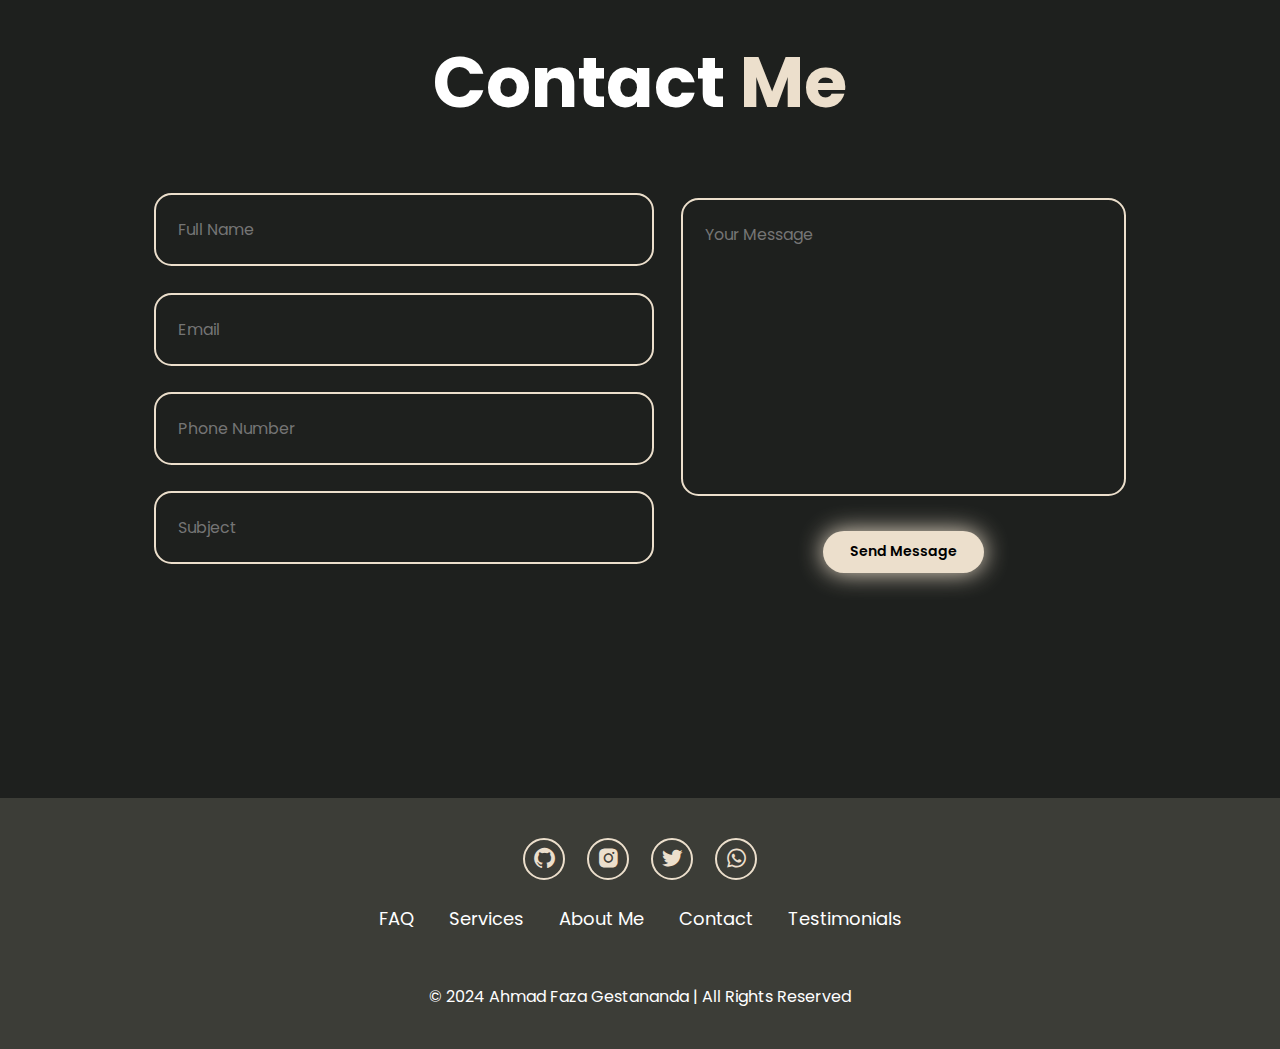
==== commit 6d6106ee: "Add files via upload" ====
--- a/Portfolio/index.html
+++ b/Portfolio/index.html
@@ -1,26 +1,33 @@
-<!DOCTYPE html>
-<html lang="en">
-<head>
-    <meta charset="UTF-8">
-    <meta name="viewport" content="width=device-width, initial-scale=1.0">
-    <title>Portfolio Ahmad</title>
-    <link rel="stylesheet" href="style.css">
-    <link rel="shortcut icon" href="/image/SAMURAI-JEPANG-new-transformed.png" type="image/x-icon">
-    <link href='https://unpkg.com/boxicons@2.1.4/css/boxicons.min.css' rel='stylesheet'>
-    <link href="https://fonts.googleapis.com/css2?family=Poppins:wght@500&display=swap" rel="stylesheet">
-
-
-</head>
-<body>
-
-
-    <header class="header">
-        <a href="#home" class="logo">Ahmad
-            <Span>Faza</Span>
+    <!DOCTYPE html>
+    <html lang="en">
+    <head>
+        <meta charset="UTF-8" />
+        <meta name="viewport" content="width=device-width, initial-scale=1.0" />
+        <title>Portfolio Ahmad</title>
+        <link rel="stylesheet" href="style.css" />
+        <link
+        rel="shortcut icon"
+        href="/image/SAMURAI-JEPANG-new-transformed.png"
+        type="image/x-icon"
+        />
+        <link
+        href="https://unpkg.com/boxicons@2.1.4/css/boxicons.min.css"
+        rel="stylesheet"
+        />
+        <link
+        href="https://fonts.googleapis.com/css2?family=Poppins:wght@500&display=swap"
+        rel="stylesheet"
+        />
+    </head>
+    <body>
+        <header class="header">
+        <a href="#home" class="logo"
+            >Ahmad
+            <span>Faza</span>
             <!-- <Span>Gestananda</Span> -->
         </a>
 
-        <i class='bx bx-menu' id="menu-icon"></i>
+        <i class="bx bx-menu" id="menu-icon"></i>
 
         <nav class="navbar">
             <a href="#home" class="active">Home</a>
@@ -29,317 +36,305 @@
             <a href="#testimonials">Testimonials</a>
             <a href="#contact" class="#contact">Contact</a>
         </nav>
-    </header>
-
-    <section class="home" id="home">
+        </header>
+
+        <section class="home" id="home">
         <div class="home-content">
             <h1>Hi, It's <span>Ahmad</span></h1>
             <h3 class="text-animation">I'm a <span></span></h3>
-            <p>I am currently a student at PENS (Politeknik Elektronika Negeri Surabaya), 
-                pursuing a degree in Informatics Engineering in the D3 PJJ program. 
-                My academic journey has not only helped me build a solid foundation in programming and technology but has also sparked my passion for web development. 
-                Alongside my studies, I work as a UI/UX designer, where I focus on crafting intuitive user interfaces that enhance the overall experience for users. Additionally, I am developing my skills as a Junior Front-end Developer, working with modern technologies like HTML, CSS, and Bootstrap to bring creative designs to life and build responsive websites. With a strong interest in both design and development, I am committed to bridging the gap between aesthetics and functionality in digital products.
+            <p>
+            I am currently a student at PENS (Politeknik Elektronika Negeri
+            Surabaya), pursuing a degree in Informatics Engineering in the D3 PJJ
+            program. My academic journey has not only helped me build a solid
+            foundation in programming and technology but has also sparked my
+            passion for web development. Alongside my studies, I work as a UI/UX
+            designer, where I focus on crafting intuitive user interfaces that
+            enhance the overall experience for users. Additionally, I am
+            developing my skills as a Junior Front-end Developer, working with
+            modern technologies like HTML, CSS, and Bootstrap to bring creative
+            designs to life and build responsive websites. With a strong interest
+            in both design and development, I am committed to bridging the gap
+            between aesthetics and functionality in digital products.
             </p>
-            
+
             <div class="social-icons">
-                <a href="https://github.com/Faza2006"><i class='bx bxl-github'></i></a>
-                <a href="https://www.instagram.com/fazzcode.blade?igsh=MWFsMDFnem16bWNmMA=="><i class='bx bxl-instagram-alt' ></i></a>
-                <a href=" https://x.com/dosnoventa7701?t=OQYWUBRiBU3Vfvsoy6D85w&s=08 "><i class='bx bxl-twitter' ></i></a>
-                <a href="https://wa.me/6281913964742"><i class='bx bxl-whatsapp' ></i></a>
+            <a href="https://github.com/Faza2006"
+                ><i class="bx bxl-github"></i
+            ></a>
+            <a
+                href="https://www.instagram.com/fazzcode.blade?igsh=MWFsMDFnem16bWNmMA=="
+                ><i class="bx bxl-instagram-alt"></i
+            ></a>
+            <a href=" https://x.com/dosnoventa7701?t=OQYWUBRiBU3Vfvsoy6D85w&s=08 "
+                ><i class="bx bxl-twitter"></i
+            ></a>
+            <a href="https://wa.me/6281913964742"
+                ><i class="bx bxl-whatsapp"></i
+            ></a>
             </div>
 
             <div class="btn-group">
-                <a href="#" class="btn">Hire</a>
-                <a href="#contact" class="btn">Contact</a>
-            </div>
-        </div>
-
-            <div class="home-img">
-                <img src="image/lemmiting.jpg" alt="ambatukam rek">
-            </div>
-
-        
-    </section>
-
-    <section class="education" id="education">
+            <a href="#" class="btn">Hire</a>
+            <a href="#contact" class="btn">Contact</a>
+            </div>
+        </div>
+
+        <div class="home-img">
+            <img src="image/lemmiting.jpg" alt="ambatukam rek" />
+        </div>
+        </section>
+
+        <section class="education" id="education">
         <h2 class="heading">Education</h2>
 
         <div class="timeline-items">
-
             <div class="timeline-item">
-                <div class="timeline-dot"></div>
-                    <div class="timeline-date">2022</div>
-                    <div class="timeline-content">
-                        <h3>High School</h3>
-                        <p>Lorem ipsum dolor sit amet, 
-                            consectetur adipiscing elit. 
-                            Integer nec odio. Praesent libero. 
-                            Sed cursus ante dapibus diam. 
-                            Sed nisi. 
-                            Nulla quis sem at nibh 
-                            elementum imperdiet. 
-                            Duis sagittis ipsum. Praesent mauris. 
-                            Fusce nec tellus sed augue semper porta. 
-                            Mauris massa. 
-                            Vestibulum lacinia arcu eget nulla. 
-                            Class aptent taciti sociosqu ad litora torquent per conubia nostra, 
-                            per inceptos himenaeos. Curabitur sodales ligula in libero.</p>
-                    </div>
-                
+            <div class="timeline-dot"></div>
+            <div class="timeline-date">2022</div>
+            <div class="timeline-content">
+                <h3>High School</h3>
+                <p>
+                Lorem ipsum dolor sit amet, consectetur adipiscing elit. Integer
+                nec odio. Praesent libero. Sed cursus ante dapibus diam. Sed nisi.
+                Nulla quis sem at nibh elementum imperdiet. Duis sagittis ipsum.
+                Praesent mauris. Fusce nec tellus sed augue semper porta. Mauris
+                massa. Vestibulum lacinia arcu eget nulla. Class aptent taciti
+                sociosqu ad litora torquent per conubia nostra, per inceptos
+                himenaeos. Curabitur sodales ligula in libero.
+                </p>
+            </div>
             </div>
 
             <div class="timeline-item">
-                <div class="timeline-dot"></div>
-                    <div class="timeline-date">2023</div>
-                    <div class="timeline-content">
-                        <h3>Internship</h3>
-                        <p>Lorem ipsum dolor sit amet, 
-                            consectetur adipiscing elit. 
-                            Integer nec odio. Praesent libero. 
-                            Sed cursus ante dapibus diam. 
-                            Sed nisi. 
-                            Nulla quis sem at nibh 
-                            elementum imperdiet. 
-                            Duis sagittis ipsum. Praesent mauris. 
-                            Fusce nec tellus sed augue semper porta. 
-                            Mauris massa. 
-                            Vestibulum lacinia arcu eget nulla. 
-                            Class aptent taciti sociosqu ad litora torquent per conubia nostra, 
-                            per inceptos himenaeos. Curabitur sodales ligula in libero.</p>
-                    </div>
-                
+            <div class="timeline-dot"></div>
+            <div class="timeline-date">2023</div>
+            <div class="timeline-content">
+                <h3>Internship</h3>
+                <p>
+                Lorem ipsum dolor sit amet, consectetur adipiscing elit. Integer
+                nec odio. Praesent libero. Sed cursus ante dapibus diam. Sed nisi.
+                Nulla quis sem at nibh elementum imperdiet. Duis sagittis ipsum.
+                Praesent mauris. Fusce nec tellus sed augue semper porta. Mauris
+                massa. Vestibulum lacinia arcu eget nulla. Class aptent taciti
+                sociosqu ad litora torquent per conubia nostra, per inceptos
+                himenaeos. Curabitur sodales ligula in libero.
+                </p>
+            </div>
             </div>
 
             <div class="timeline-item">
-                <div class="timeline-dot"></div>
-                    <div class="timeline-date">2024</div>
-                    <div class="timeline-content">
-                        <h3>University</h3>
-                        <p>Lorem ipsum dolor sit amet, 
-                            consectetur adipiscing elit. 
-                            Integer nec odio. Praesent libero. 
-                            Sed cursus ante dapibus diam. 
-                            Sed nisi. 
-                            Nulla quis sem at nibh 
-                            elementum imperdiet. 
-                            Duis sagittis ipsum. Praesent mauris. 
-                            Fusce nec tellus sed augue semper porta. 
-                            Mauris massa. 
-                            Vestibulum lacinia arcu eget nulla. 
-                            Class aptent taciti sociosqu ad litora torquent per conubia nostra, 
-                            per inceptos himenaeos. Curabitur sodales ligula in libero.</p>
-                    </div>
-                
-            </div>
-
-        </div>
-    </section>
-
-    <section class="services" id="services">
+            <div class="timeline-dot"></div>
+            <div class="timeline-date">2024</div>
+            <div class="timeline-content">
+                <h3>University</h3>
+                <p>
+                Lorem ipsum dolor sit amet, consectetur adipiscing elit. Integer
+                nec odio. Praesent libero. Sed cursus ante dapibus diam. Sed nisi.
+                Nulla quis sem at nibh elementum imperdiet. Duis sagittis ipsum.
+                Praesent mauris. Fusce nec tellus sed augue semper porta. Mauris
+                massa. Vestibulum lacinia arcu eget nulla. Class aptent taciti
+                sociosqu ad litora torquent per conubia nostra, per inceptos
+                himenaeos. Curabitur sodales ligula in libero.
+                </p>
+            </div>
+            </div>
+        </div>
+        </section>
+
+        <section class="services" id="services">
         <h2 class="heading">services</h2>
 
         <div class="services-container">
             <div class="service-box">
-                <div class="service-info">
-                    <h4>UI Design</h4>
-                    <p>As a UI/UX designer, 
-                        I blend creativity with user-centric 
-                        solutions to craft seamless digital 
-                        experiences. 
-                        From wireframes to prototypes, 
-                        my portfolio showcases a deep understanding 
-                        of design principles, usability, 
-                        and aesthetics. 
-                        I prioritize intuitive interfaces 
-                        that enhance user engagement while 
-                        ensuring visually appealing and functional 
-                        designs that cater to both client needs 
-                        and end-user satisfaction.</p>
-                </div>
+            <div class="service-info">
+                <h4>UI Design</h4>
+                <p>
+                As a UI/UX designer, I blend creativity with user-centric
+                solutions to craft seamless digital experiences. From wireframes
+                to prototypes, my portfolio showcases a deep understanding of
+                design principles, usability, and aesthetics. I prioritize
+                intuitive interfaces that enhance user engagement while ensuring
+                visually appealing and functional designs that cater to both
+                client needs and end-user satisfaction.
+                </p>
+            </div>
             </div>
 
             <div class="service-box">
-                <div class="service-info">
-                    <h4>Front-End Development</h4>
-                    <p>As a UI/UX designer, 
-                        I blend creativity with user-centric 
-                        solutions to craft seamless digital 
-                        experiences. 
-                        From wireframes to prototypes, 
-                        my portfolio showcases a deep understanding 
-                        of design principles, usability, 
-                        and aesthetics. 
-                        I prioritize intuitive interfaces 
-                        that enhance user engagement while 
-                        ensuring visually appealing and functional 
-                        designs that cater to both client needs 
-                        and end-user satisfaction.</p>
-                </div>
+            <div class="service-info">
+                <h4>Front-End Development</h4>
+                <p>
+                As a UI/UX designer, I blend creativity with user-centric
+                solutions to craft seamless digital experiences. From wireframes
+                to prototypes, my portfolio showcases a deep understanding of
+                design principles, usability, and aesthetics. I prioritize
+                intuitive interfaces that enhance user engagement while ensuring
+                visually appealing and functional designs that cater to both
+                client needs and end-user satisfaction.
+                </p>
+            </div>
             </div>
 
             <div class="service-box">
-                <div class="service-info">
-                    <h4>Back-End Development</h4>
-                    <p>As a UI/UX designer, 
-                        I blend creativity with user-centric 
-                        solutions to craft seamless digital 
-                        experiences. 
-                        From wireframes to prototypes, 
-                        my portfolio showcases a deep understanding 
-                        of design principles, usability, 
-                        and aesthetics. 
-                        I prioritize intuitive interfaces 
-                        that enhance user engagement while 
-                        ensuring visually appealing and functional 
-                        designs that cater to both client needs 
-                        and end-user satisfaction.</p>
-                </div>
+            <div class="service-info">
+                <h4>Back-End Development</h4>
+                <p>
+                As a UI/UX designer, I blend creativity with user-centric
+                solutions to craft seamless digital experiences. From wireframes
+                to prototypes, my portfolio showcases a deep understanding of
+                design principles, usability, and aesthetics. I prioritize
+                intuitive interfaces that enhance user engagement while ensuring
+                visually appealing and functional designs that cater to both
+                client needs and end-user satisfaction.
+                </p>
+            </div>
             </div>
 
             <div class="service-box">
-                <div class="service-info">
-                    <h4>Testing</h4>
-                    <p>As a UI/UX designer, 
-                        I blend creativity with user-centric 
-                        solutions to craft seamless digital 
-                        experiences. 
-                        From wireframes to prototypes, 
-                        my portfolio showcases a deep understanding 
-                        of design principles, usability, 
-                        and aesthetics. 
-                        I prioritize intuitive interfaces 
-                        that enhance user engagement while 
-                        ensuring visually appealing and functional 
-                        designs that cater to both client needs 
-                        and end-user satisfaction.</p>
-                </div>
-            </div>
-        </div>
-    </section>
-
-    <section class="testimonials" id="testimonials">
+            <div class="service-info">
+                <h4>Testing</h4>
+                <p>
+                As a UI/UX designer, I blend creativity with user-centric
+                solutions to craft seamless digital experiences. From wireframes
+                to prototypes, my portfolio showcases a deep understanding of
+                design principles, usability, and aesthetics. I prioritize
+                intuitive interfaces that enhance user engagement while ensuring
+                visually appealing and functional designs that cater to both
+                client needs and end-user satisfaction.
+                </p>
+            </div>
+            </div>
+        </div>
+        </section>
+
+        <section class="testimonials" id="testimonials">
         <div class="testimonials-box">
             <h2 class="heading">testimonials</h2>
             <div class="wrapper">
-                <div class="testimonials-item">
-                    <img src="/image/ambatukam.png" alt="">
-                    <h2>Mr. Amba</h2>
-                    <div class="rating">
-                        <i class='bx bxs-star' id="star"></i>
-                        <i class='bx bxs-star' id="star"></i>
-                        <i class='bx bxs-star' id="star"></i>
-                        <i class='bx bxs-star' id="star"></i>
-                        <i class='bx bxs-star' id="star"></i>
-                    </div>
-                    <p>
-                        "Lorem ipsum dolor sit, amet consectetur adipisicing elit. 
-                        Veniam quos rerum sunt nemo necessitatibus magni placeat 
-                        quibusdam laudantium? Consectetur officiis animi iusto 
-                        corporis distinctio, ullam recusandae quibusdam suscipit fuga? 
-                        Eum."
-                    </p>
+            <div class="testimonials-item">
+                <img src="/image/ambatukam.png" alt="" />
+                <h2>Mr. Amba</h2>
+                <div class="rating">
+                <i class="bx bxs-star" id="star"></i>
+                <i class="bx bxs-star" id="star"></i>
+                <i class="bx bxs-star" id="star"></i>
+                <i class="bx bxs-star" id="star"></i>
+                <i class="bx bxs-star" id="star"></i>
                 </div>
-                <div class="testimonials-item">
-                    <img src="/image/ambatukam.png" alt="">
-                    <h2>Mr. Amba</h2>
-                    <div class="rating">
-                        <i class='bx bxs-star' id="star"></i>
-                        <i class='bx bxs-star' id="star"></i>
-                        <i class='bx bxs-star' id="star"></i>
-                        <i class='bx bxs-star' id="star"></i>
-                        <i class='bx bxs-star' id="star"></i>
-                    </div>
-                    <p>
-                        "Lorem ipsum dolor sit, amet consectetur adipisicing elit. 
-                        Veniam quos rerum sunt nemo necessitatibus magni placeat 
-                        quibusdam laudantium? Consectetur officiis animi iusto 
-                        corporis distinctio, ullam recusandae quibusdam suscipit fuga? 
-                        Eum."
-                    </p>
+                <p>
+                "Lorem ipsum dolor sit, amet consectetur adipisicing elit. Veniam
+                quos rerum sunt nemo necessitatibus magni placeat quibusdam
+                laudantium? Consectetur officiis animi iusto corporis distinctio,
+                ullam recusandae quibusdam suscipit fuga? Eum."
+                </p>
+            </div>
+            <div class="testimonials-item">
+                <img src="/image/lemmiting.jpg" alt="" />
+                <h2>Mr. ahmad</h2>
+                <div class="rating">
+                <i class="bx bxs-star" id="star"></i>
+                <i class="bx bxs-star" id="star"></i>
+                <i class="bx bxs-star" id="star"></i>
+                <i class="bx bxs-star" id="star"></i>
+                <i class="bx bxs-star" id="star"></i>
                 </div>
-                <div class="testimonials-item">
-                    <img src="/image/ambatukam.png" alt="">
-                    <h2>Mr. Amba</h2>
-                    <div class="rating">
-                        <i class='bx bxs-star' id="star"></i>
-                        <i class='bx bxs-star' id="star"></i>
-                        <i class='bx bxs-star' id="star"></i>
-                        <i class='bx bxs-star' id="star"></i>
-                        <i class='bx bxs-star' id="star"></i>
-                    </div>
-                    <p>
-                        "Lorem ipsum dolor sit, amet consectetur adipisicing elit. 
-                        Veniam quos rerum sunt nemo necessitatibus magni placeat 
-                        quibusdam laudantium? Consectetur officiis animi iusto 
-                        corporis distinctio, ullam recusandae quibusdam suscipit fuga? 
-                        Eum."
-                    </p>
+                <p>
+                "Lorem ipsum dolor sit, amet consectetur adipisicing elit. Veniam
+                quos rerum sunt nemo necessitatibus magni placeat quibusdam
+                laudantium? Consectetur officiis animi iusto corporis distinctio,
+                ullam recusandae quibusdam suscipit fuga? Eum."
+                </p>
+            </div>
+            <div class="testimonials-item">
+                <img src="/image/ironi.jpg" alt="" />
+                <h2>Mr. Ironi</h2>
+                <div class="rating">
+                <i class="bx bxs-star" id="star"></i>
+                <i class="bx bxs-star" id="star"></i>
+                <i class="bx bxs-star" id="star"></i>
+                <i class="bx bxs-star" id="star"></i>
+                <i class="bx bxs-star" id="star"></i>
                 </div>
-            </div>
-
-        </div>
-    </section>
-
-    <section class="contact" id="contact">
+                <p>
+                "Lorem ipsum dolor sit, amet consectetur adipisicing elit. Veniam
+                quos rerum sunt nemo necessitatibus magni placeat quibusdam
+                laudantium? Consectetur officiis animi iusto corporis distinctio,
+                ullam recusandae quibusdam suscipit fuga? Eum."
+                </p>
+            </div>
+            </div>
+        </div>
+        </section>
+
+        <section class="contact" id="contact">
         <h2 class="heading">Contact <span>Me</span></h2>
         <form action="">
             <div class="input-group">
-                <div class="input-box">
-                    <input type="text" placeholder="Full Name">
-                    <input type="email" placeholder="Email">
-                </div>
-
-                <div class="input-box">
-                    <input type="number" placeholder="Phone Number">
-                    <input type="text" placeholder="Subject">
-                </div>
+            <div class="input-box">
+                <input type="text" placeholder="Full Name" />
+                <input type="email" placeholder="Email" />
+            </div>
+
+            <div class="input-box">
+                <input type="number" placeholder="Phone Number" />
+                <input type="text" placeholder="Subject" />
+            </div>
             </div>
 
             <div class="input-group2">
-                <textarea name="" id="" cols="30" rows="10" placeholder="Your Message"></textarea>
-                <input type="submit" value="Send Message" class="btn">
+            <textarea
+                name=""
+                id=""
+                cols="30"
+                rows="10"
+                placeholder="Your Message"
+            ></textarea>
+            <input type="submit" value="Send Message" class="btn" />
             </div>
         </form>
-    </section>
-
-    <footer class="footer">
+        </section>
+
+        <footer class="footer">
         <div class="social">
-            <a href="https://github.com/Faza2006"><i class='bx bxl-github'></i></a>
-            <a href="https://www.instagram.com/fazzcode.blade?igsh=MWFsMDFnem16bWNmMA=="><i class='bx bxl-instagram-alt' ></i></a>
-            <a href=" https://x.com/dosnoventa7701?t=OQYWUBRiBU3Vfvsoy6D85w&s=08 "><i class='bx bxl-twitter' ></i></a>
-            <a href="https://wa.me/6281913964742"><i class='bx bxl-whatsapp' ></i></a>
+            <a href="https://github.com/Faza2006"><i class="bx bxl-github"></i></a>
+            <a
+            href="https://www.instagram.com/fazzcode.blade?igsh=MWFsMDFnem16bWNmMA=="
+            ><i class="bx bxl-instagram-alt"></i
+            ></a>
+            <a href=" https://x.com/dosnoventa7701?t=OQYWUBRiBU3Vfvsoy6D85w&s=08 "
+            ><i class="bx bxl-twitter"></i
+            ></a>
+            <a href="https://wa.me/6281913964742"
+            ><i class="bx bxl-whatsapp"></i
+            ></a>
         </div>
 
         <ul class="list">
             <li>
-                <a href="#">FAQ</a>
-            </li>
-
-            <li>
-                <a href="#">Services</a>
-            </li>
-
-            <li>
-                <a href="#">About Me</a>
-            </li>
-            
-
-            <li>
-                <a href="#">Contact</a>
-            </li>
-            
-
-            <li>
-                <a href="#">Testimonials</a>
-            </li>
-            
+            <a href="#">FAQ</a>
+            </li>
+
+            <li>
+            <a href="#">Services</a>
+            </li>
+
+            <li>
+            <a href="#">About Me</a>
+            </li>
+
+            <li>
+            <a href="#">Contact</a>
+            </li>
+
+            <li>
+            <a href="#">Testimonials</a>
+            </li>
         </ul>
         <p class="copyright">
             © 2024 Ahmad Faza Gestananda | All Rights Reserved
         </p>
-    </footer>
-
-    <script src="script.js"></script>
-
-</body>
-</html>+        </footer>
+
+        <script src="script.js"></script>
+    </body>
+    </html>
--- a/Portfolio/style.css
+++ b/Portfolio/style.css
@@ -1,6 +1,7 @@
 * {
     margin: 0;
     padding: 0;
+    min-width: auto;
     box-sizing: border-box;
     text-decoration: none;
     border: none;
@@ -37,6 +38,7 @@
     justify-content: space-between;
     align-items: center;
     z-index: 5;
+    min-width: auto;
 }
 
 .logo{
@@ -637,7 +639,7 @@
     }
 }
 
-@media(max-width:991px){
+/* @media(max-width:991px){
     header{
         padding: 2rem 3%;
     }
@@ -663,4 +665,58 @@
     .testimonials .wrapper{
         grid-template-columns: repeat(1,1fr);
     }
-}+    .contact form{
+        flex-direction: column;
+    }
+    .footer{
+        padding: 2rem 3%;
+    }
+}
+
+@media(max-width:895px){
+    #menu-icon{
+        display: block;
+    }
+    .navbar{
+        position: absolute;
+        top: 100%;
+        right: 0;
+        width: 50%;
+        padding: 1rem 3%;
+        background: rgba(0, 0, 0, 0.8);
+        backdrop-filter: blur(20px);
+        border-bottom-left-radius: 2px solid var(--main-color);
+        border-left: 2px solid var(--main-color);
+        display: none;
+    }
+    .navbar.active{
+        display: block;
+    }
+    .navbar a{
+        display: block;
+        font-size: 2rem;
+        margin: 3rem 0;
+        color: white;
+    }
+    .home{
+        flex-direction: column-reverse;
+        margin: 5rem 4rem;
+    }
+    .home-content h3{
+        font-size: 8rem;
+        margin-top: 3rem;
+    }
+    .home-content p{
+        max-width: 600px;
+        margin: 0 auto;
+    }
+    .home-img img{
+        width: 56vw;
+    }
+    .service h2{
+        margin-bottom: 3rem;
+    }
+    .services-container{
+        grid-template-columns: repeat(1,1fr);
+    }
+} */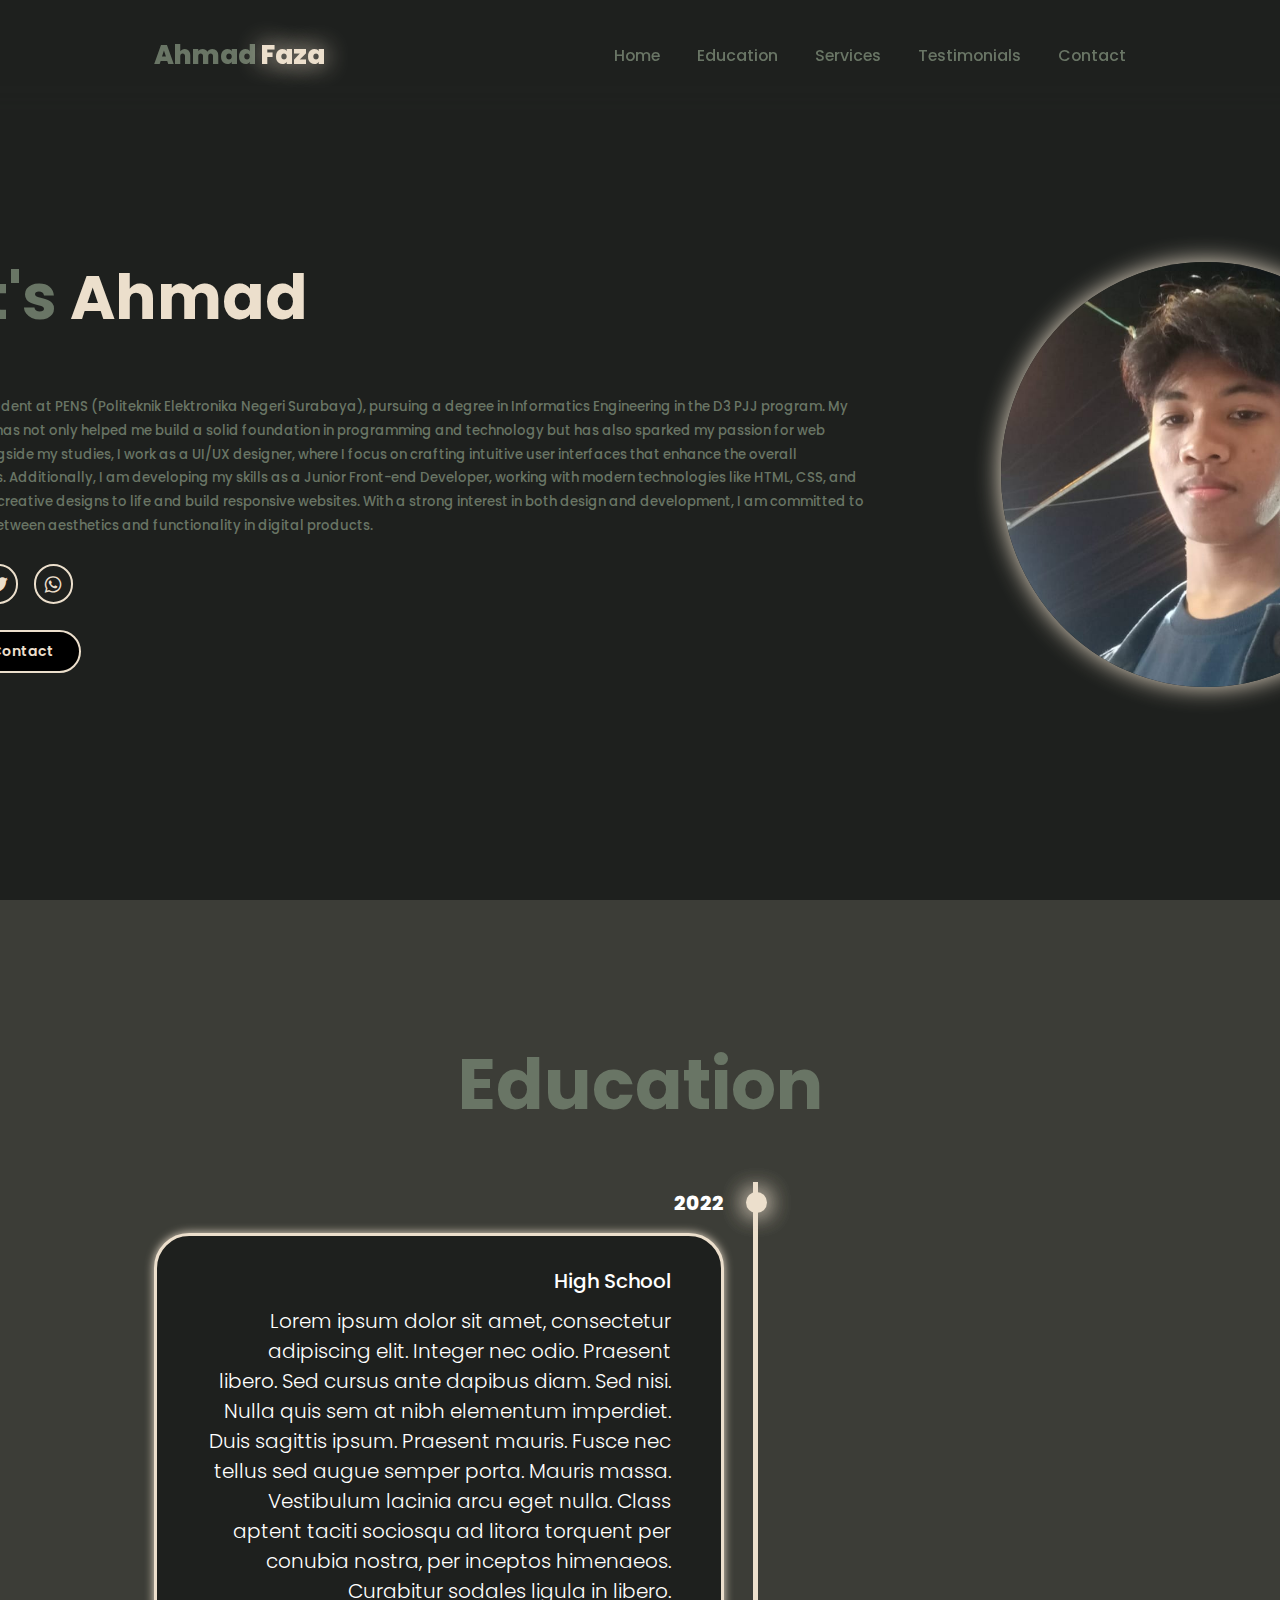
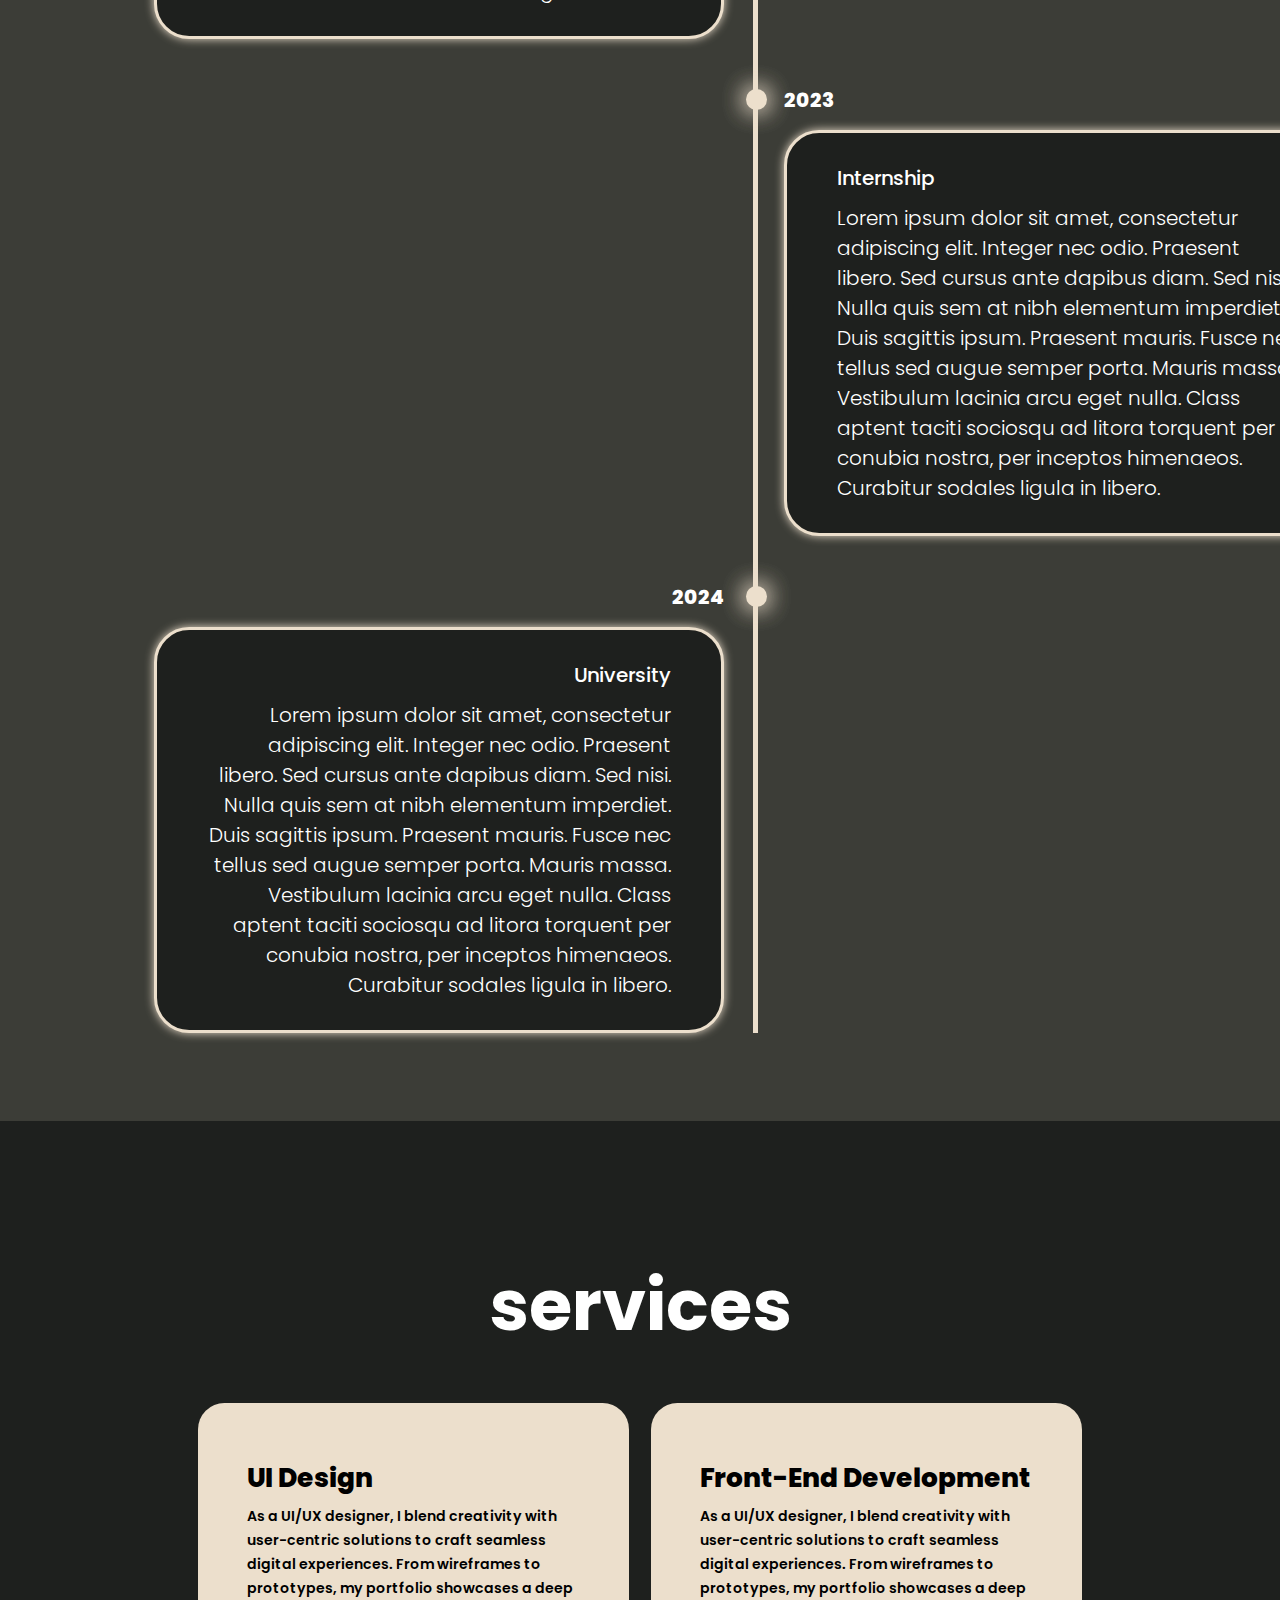
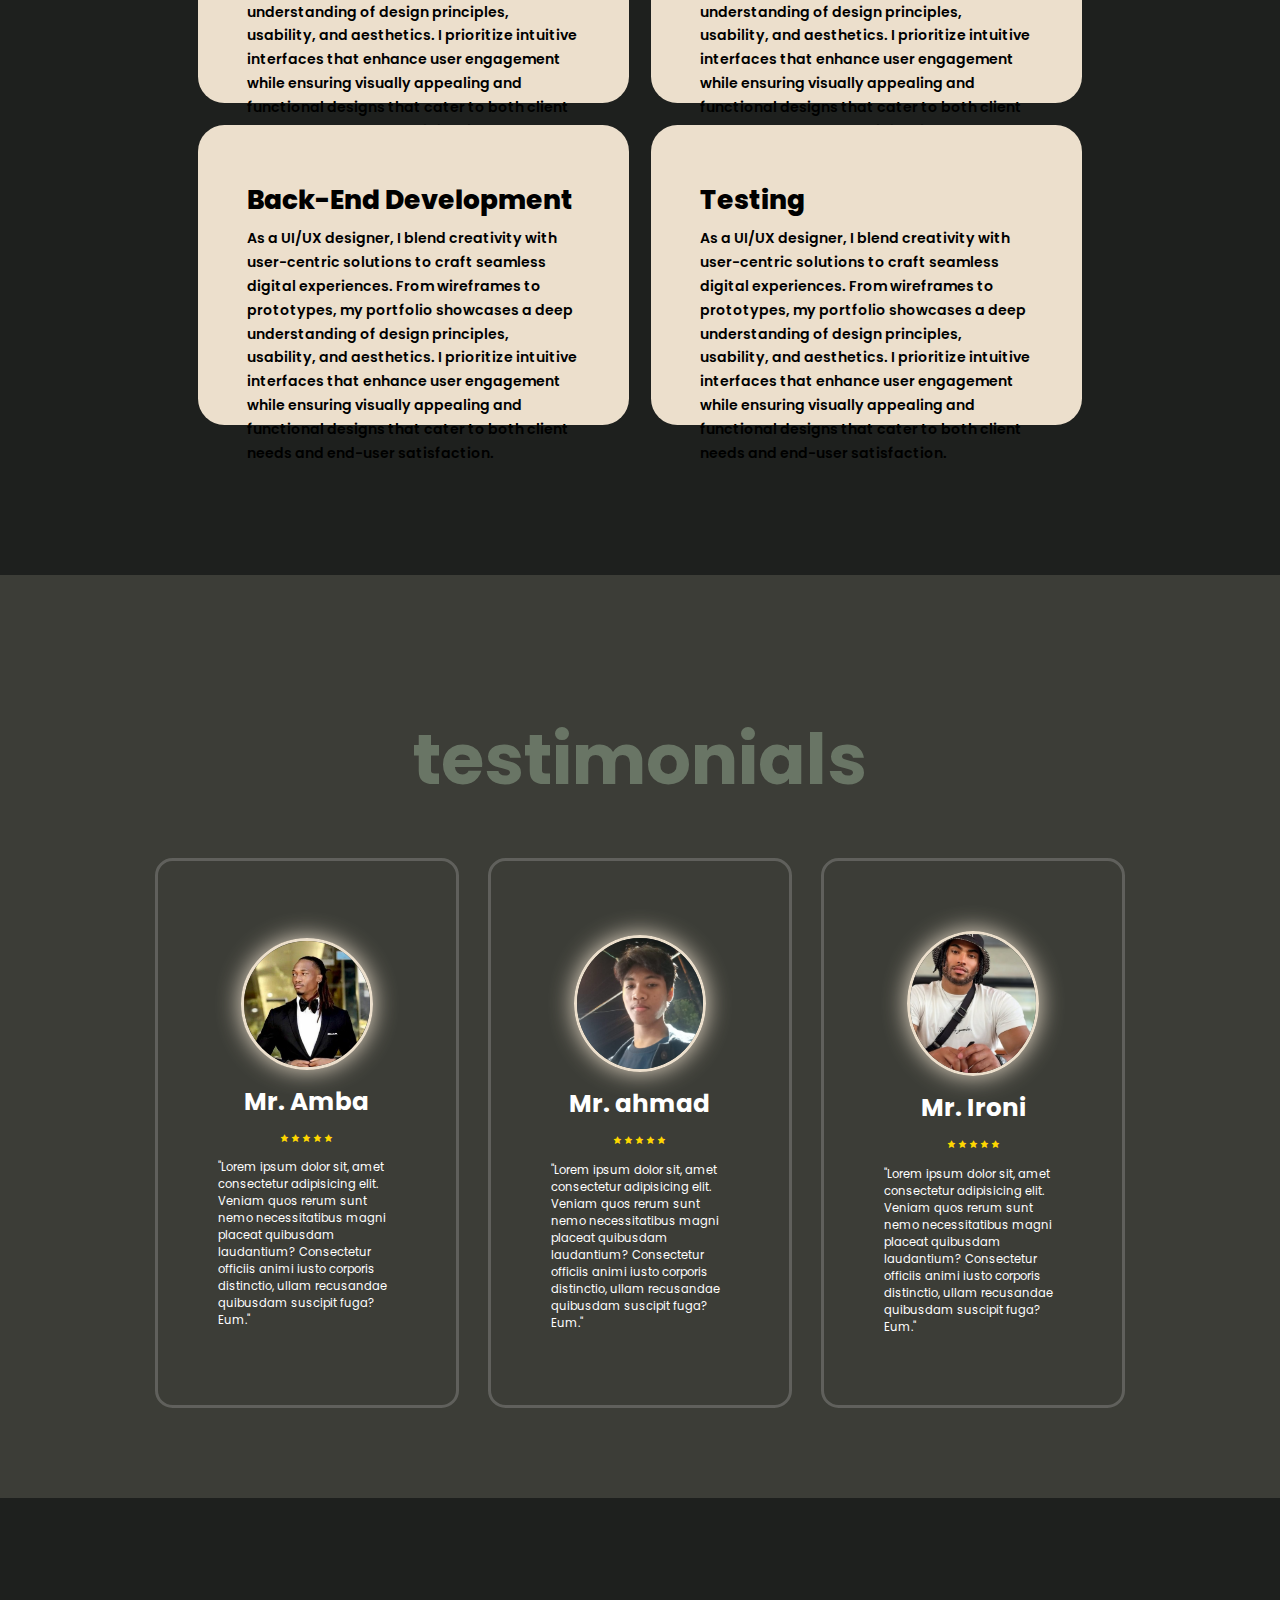
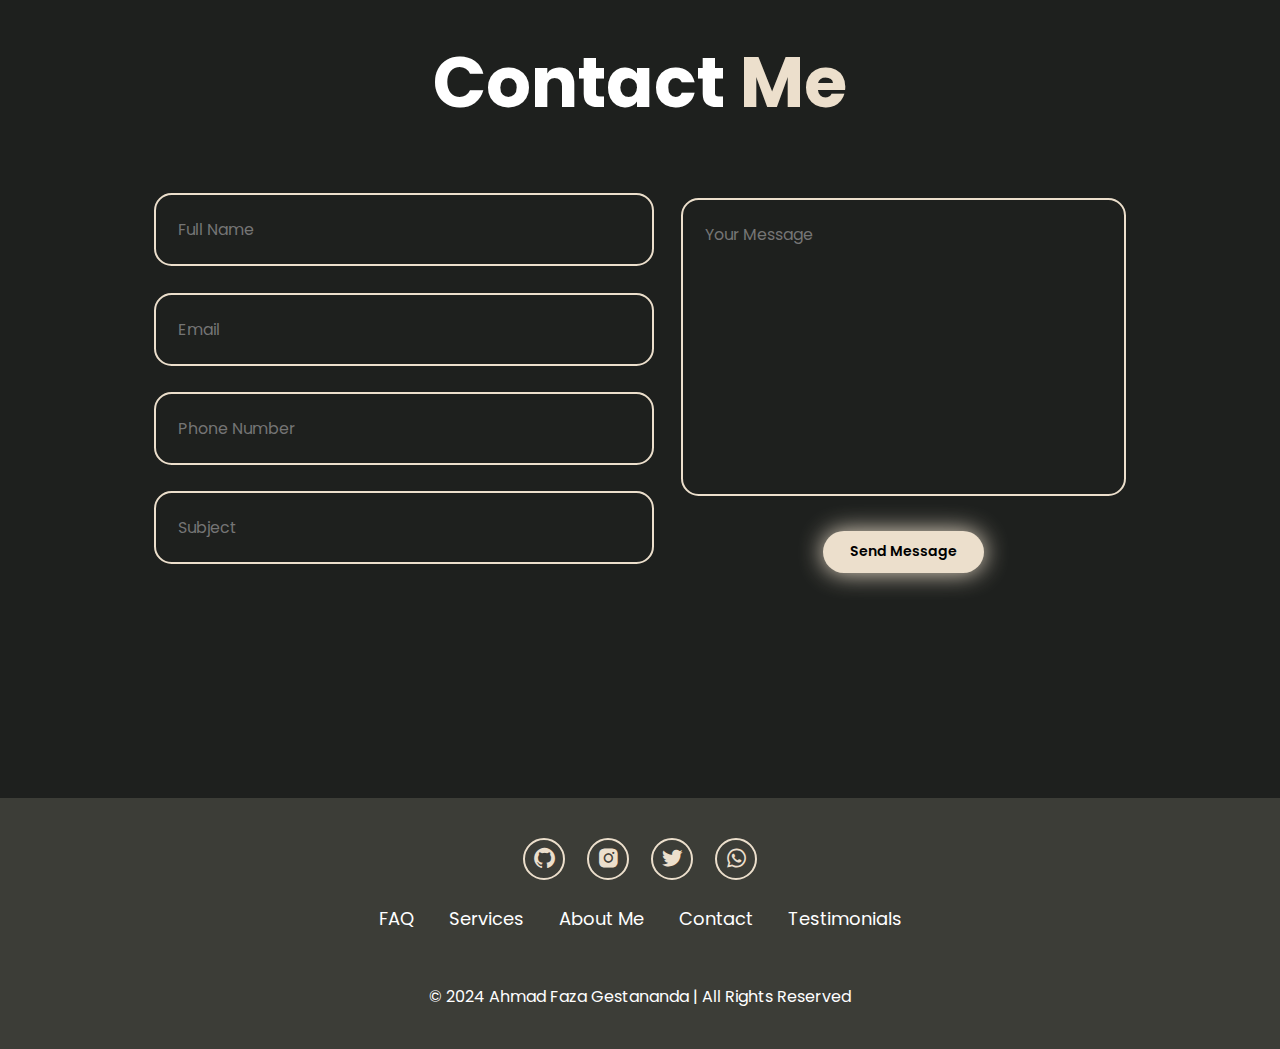
==== commit 88e78749: "Add files via upload" ====
--- a/Portfolio/index.html
+++ b/Portfolio/index.html
@@ -7,7 +7,7 @@
         <link rel="stylesheet" href="style.css" />
         <link
         rel="shortcut icon"
-        href="/image/SAMURAI-JEPANG-new-transformed.png"
+        href="image/SAMURAI-JEPANG-new-transformed.png"
         type="image/x-icon"
         />
         <link
@@ -212,7 +212,7 @@
             <h2 class="heading">testimonials</h2>
             <div class="wrapper">
             <div class="testimonials-item">
-                <img src="/image/ambatukam.png" alt="" />
+                <img src="image/ambatukam.png" alt="" />
                 <h2>Mr. Amba</h2>
                 <div class="rating">
                 <i class="bx bxs-star" id="star"></i>
@@ -229,7 +229,7 @@
                 </p>
             </div>
             <div class="testimonials-item">
-                <img src="/image/lemmiting.jpg" alt="" />
+                <img src="image/lemmiting.jpg" alt="" />
                 <h2>Mr. ahmad</h2>
                 <div class="rating">
                 <i class="bx bxs-star" id="star"></i>
@@ -246,7 +246,7 @@
                 </p>
             </div>
             <div class="testimonials-item">
-                <img src="/image/ironi.jpg" alt="" />
+                <img src="image/ironi.jpg" alt="" />
                 <h2>Mr. Ironi</h2>
                 <div class="rating">
                 <i class="bx bxs-star" id="star"></i>
